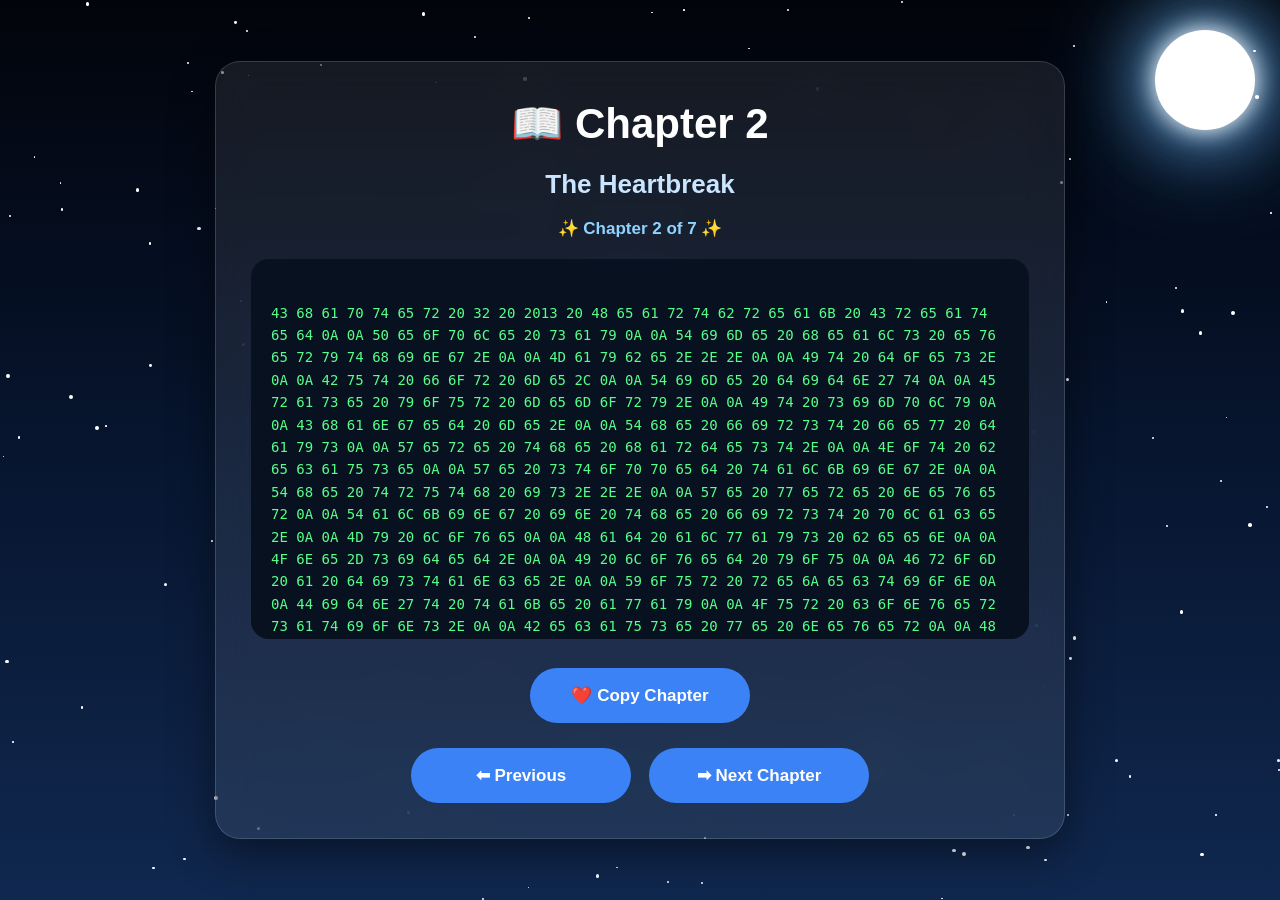
==== chapter2.html @ d82ca3dc "Add files via upload" ====
<!DOCTYPE html>
<html lang="en">

<head>

<meta charset="UTF-8">
<meta name="viewport" content="width=device-width, initial-scale=1.0">

<meta name="theme-color" content="#060b16">
<meta name="apple-mobile-web-app-capable" content="yes">
<meta name="apple-mobile-web-app-status-bar-style" content="black-translucent">

<title>Chapter 2 | I Left, But Never Walked Away</title>

<link rel="stylesheet" href="style.css">

</head>

<body>

<div class="moon"></div>

<div class="container">

<h1>📖 Chapter 2</h1>

<h2>The Heartbreak</h2>

<div class="progress">

✨ Chapter 2 of 7 ✨

</div>

<textarea id="hexCode" readonly>

43 68 61 70 74 65 72 20 32 20 2013 20 48 65 61 72 74 62 72 65 61 6B 20 43 72 65 61 74 65 64 0A 0A 50 65 6F 70 6C 65 20 73 61 79 0A 0A 54 69 6D 65 20 68 65 61 6C 73 20 65 76 65 72 79 74 68 69 6E 67 2E 0A 0A 4D 61 79 62 65 2E 2E 2E 0A 0A 49 74 20 64 6F 65 73 2E 0A 0A 42 75 74 20 66 6F 72 20 6D 65 2C 0A 0A 54 69 6D 65 20 64 69 64 6E 27 74 0A 0A 45 72 61 73 65 20 79 6F 75 72 20 6D 65 6D 6F 72 79 2E 0A 0A 49 74 20 73 69 6D 70 6C 79 0A 0A 43 68 61 6E 67 65 64 20 6D 65 2E 0A 0A 54 68 65 20 66 69 72 73 74 20 66 65 77 20 64 61 79 73 0A 0A 57 65 72 65 20 74 68 65 20 68 61 72 64 65 73 74 2E 0A 0A 4E 6F 74 20 62 65 63 61 75 73 65 0A 0A 57 65 20 73 74 6F 70 70 65 64 20 74 61 6C 6B 69 6E 67 2E 0A 0A 54 68 65 20 74 72 75 74 68 20 69 73 2E 2E 2E 0A 0A 57 65 20 77 65 72 65 20 6E 65 76 65 72 0A 0A 54 61 6C 6B 69 6E 67 20 69 6E 20 74 68 65 20 66 69 72 73 74 20 70 6C 61 63 65 2E 0A 0A 4D 79 20 6C 6F 76 65 0A 0A 48 61 64 20 61 6C 77 61 79 73 20 62 65 65 6E 0A 0A 4F 6E 65 2D 73 69 64 65 64 2E 0A 0A 49 20 6C 6F 76 65 64 20 79 6F 75 0A 0A 46 72 6F 6D 20 61 20 64 69 73 74 61 6E 63 65 2E 0A 0A 59 6F 75 72 20 72 65 6A 65 63 74 69 6F 6E 0A 0A 44 69 64 6E 27 74 20 74 61 6B 65 20 61 77 61 79 0A 0A 4F 75 72 20 63 6F 6E 76 65 72 73 61 74 69 6F 6E 73 2E 0A 0A 42 65 63 61 75 73 65 20 77 65 20 6E 65 76 65 72 0A 0A 48 61 64 20 61 6E 79 2E 0A 0A 49 74 20 74 6F 6F 6B 20 61 77 61 79 0A 0A 54 68 65 20 6C 69 74 74 6C 65 20 66 75 74 75 72 65 0A 0A 49 20 68 61 64 20 71 75 69 65 74 6C 79 0A 0A 44 72 65 61 6D 65 64 20 61 62 6F 75 74 2E 0A 0A 4D 61 6E 79 20 6E 69 67 68 74 73 2C 0A 0A 49 20 6C 61 79 20 61 77 61 6B 65 2C 0A 0A 54 68 69 6E 6B 69 6E 67 2E 2E 2E 0A 0A 22 57 68 61 74 20 69 66 0A 0A 49 20 68 61 64 20 6E 65 76 65 72 0A 0A 53 65 6E 74 20 74 68 61 74 20 6D 65 73 73 61 67 65 3F 22 0A 0A 22 57 68 61 74 20 69 66 0A 0A 4B 65 65 70 69 6E 67 20 6D 79 20 66 65 65 6C 69 6E 67 73 0A 0A 54 6F 20 6D 79 73 65 6C 66 0A 0A 57 6F 75 6C 64 20 68 61 76 65 20 68 75 72 74 20 6C 65 73 73 3F 22 0A 0A 51 75 65 73 74 69 6F 6E 73 0A 0A 46 69 6C 6C 65 64 20 6D 79 20 6D 69 6E 64 2E 0A 0A 41 6E 73 77 65 72 73 0A 0A 4E 65 76 65 72 20 63 61 6D 65 2E 0A 0A 53 6C 6F 77 6C 79 2E 2E 2E 0A 0A 49 20 73 74 6F 70 70 65 64 0A 0A 4C 6F 6F 6B 69 6E 67 20 66 6F 72 20 61 6E 73 77 65 72 73 2E 0A 0A 41 6E 64 20 73 74 61 72 74 65 64 0A 0A 4C 6F 6F 6B 69 6E 67 20 61 74 20 6D 79 73 65 6C 66 2E 0A 0A 54 68 6F 73 65 20 74 77 6F 20 79 65 61 72 73 0A 0A 43 68 61 6E 67 65 64 20 6D 65 0A 0A 49 6E 20 77 61 79 73 0A 0A 49 20 6E 65 76 65 72 20 65 78 70 65 63 74 65 64 2E 0A 0A 4C 69 66 65 0A 0A 4D 61 64 65 20 6D 65 20 75 6E 64 65 72 73 74 61 6E 64 0A 0A 54 68 61 74 20 65 6D 6F 74 69 6F 6E 73 0A 0A 41 72 65 20 69 6D 70 6F 72 74 61 6E 74 2E 0A 0A 42 75 74 20 73 6F 20 61 72 65 0A 0A 44 65 63 69 73 69 6F 6E 73 2E 0A 0A 49 20 62 65 63 61 6D 65 0A 0A 4D 6F 72 65 20 70 61 74 69 65 6E 74 2E 0A 0A 4D 6F 72 65 20 6C 6F 67 69 63 61 6C 2E 0A 0A 4D 6F 72 65 20 63 61 72 65 66 75 6C 0A 0A 42 65 66 6F 72 65 20 6D 61 6B 69 6E 67 0A 0A 41 6E 79 20 63 68 6F 69 63 65 2E 0A 0A 4E 6F 74 20 62 65 63 61 75 73 65 0A 0A 49 20 77 61 6E 74 65 64 0A 0A 54 6F 20 62 65 63 6F 6D 65 0A 0A 53 6F 6D 65 6F 6E 65 20 65 6C 73 65 2E 0A 0A 4C 69 66 65 20 73 69 6D 70 6C 79 0A 0A 54 61 75 67 68 74 20 6D 65 0A 0A 4C 65 73 73 6F 6E 73 0A 0A 49 20 63 6F 75 6C 64 6E 27 74 20 69 67 6E 6F 72 65 2E 0A 0A 4E 6F 20 6F 6E 65 0A 0A 41 72 6F 75 6E 64 20 6D 65 0A 0A 4B 6E 65 77 0A 0A 57 68 61 74 20 49 20 77 61 73 20 63 61 72 72 79 69 6E 67 0A 0A 49 6E 73 69 64 65 20 6D 79 20 68 65 61 72 74 2E 0A 0A 49 20 6E 65 76 65 72 0A 0A 54 6F 6C 64 20 61 6E 79 6F 6E 65 2E 0A 0A 4F 6E 6C 79 20 6F 6E 65 20 66 72 69 65 6E 64 0A 0A 4B 6E 65 77 0A 0A 54 68 65 20 73 74 6F 72 79 0A 0A 49 20 68 61 64 20 68 69 64 64 65 6E 0A 0A 46 72 6F 6D 20 65 76 65 72 79 6F 6E 65 20 65 6C 73 65 2E 0A 0A 54 69 6D 65 20 6B 65 70 74 20 6D 6F 76 69 6E 67 2E 0A 0A 53 63 68 6F 6F 6C 20 65 6E 64 65 64 2E 0A 0A 43 6F 6C 6C 65 67 65 20 62 65 67 61 6E 2E 0A 0A 4E 65 77 20 70 65 6F 70 6C 65 0A 0A 45 6E 74 65 72 65 64 20 6D 79 20 6C 69 66 65 2E 0A 0A 4E 65 77 20 6D 65 6D 6F 72 69 65 73 0A 0A 57 65 72 65 20 6D 61 64 65 2E 0A 0A 41 6E 64 20 73 6C 6F 77 6C 79 2E 2E 2E 0A 0A 49 20 62 65 63 61 6D 65 0A 0A 41 20 64 69 66 66 65 72 65 6E 74 20 70 65 72 73 6F 6E 2E 0A 0A 42 75 74 20 73 6F 6D 65 74 69 6D 65 73 2C 0A 0A 57 69 74 68 6F 75 74 20 61 6E 79 20 72 65 61 73 6F 6E 2C 0A 0A 59 6F 75 20 77 6F 75 6C 64 0A 0A 43 72 6F 73 73 20 6D 79 20 6D 69 6E 64 2E 0A 0A 4E 6F 74 20 62 65 63 61 75 73 65 0A 0A 49 20 77 61 73 20 77 61 69 74 69 6E 67 0A 0A 46 6F 72 20 79 6F 75 2E 0A 0A 4E 6F 74 20 62 65 63 61 75 73 65 0A 0A 49 20 63 6F 75 6C 64 6E 27 74 0A 0A 4D 6F 76 65 20 6F 6E 2E 0A 0A 42 75 74 20 62 65 63 61 75 73 65 0A 0A 53 6F 6D 65 20 70 65 6F 70 6C 65 0A 0A 4C 65 61 76 65 20 6D 65 6D 6F 72 69 65 73 0A 0A 54 68 61 74 20 6E 65 76 65 72 20 72 65 61 6C 6C 79 20 66 61 64 65 2E 0A 0A 57 68 65 6E 65 76 65 72 0A 0A 49 20 74 68 6F 75 67 68 74 20 61 62 6F 75 74 20 79 6F 75 2C 0A 0A 49 20 6E 65 76 65 72 0A 0A 52 65 6D 65 6D 62 65 72 65 64 0A 0A 54 68 65 20 72 65 6A 65 63 74 69 6F 6E 20 66 69 72 73 74 2E 0A 0A 49 20 72 65 6D 65 6D 62 65 72 65 64 0A 0A 54 68 65 20 67 69 72 6C 0A 0A 57 68 6F 20 6D 61 64 65 20 6D 65 20 73 6D 69 6C 65 0A 0A 57 69 74 68 6F 75 74 20 65 76 65 6E 0A 0A 4B 6E 6F 77 69 6E 67 20 69 74 2E 0A 0A 59 6F 75 72 20 69 6E 6E 6F 63 65 6E 63 65 2E 0A 0A 59 6F 75 72 20 63 68 69 6C 64 69 73 68 20 62 65 68 61 76 69 6F 75 72 2E 0A 0A 54 68 65 20 77 61 79 0A 0A 59 6F 75 20 6C 61 75 67 68 65 64 0A 0A 57 69 74 68 6F 75 74 20 77 6F 72 72 79 69 6E 67 0A 0A 41 62 6F 75 74 20 61 6E 79 74 68 69 6E 67 2E 0A 0A 54 68 65 20 68 61 70 70 69 6E 65 73 73 0A 0A 59 6F 75 20 63 61 72 72 69 65 64 0A 0A 53 6F 20 6E 61 74 75 72 61 6C 6C 79 2E 0A 0A 54 68 6F 73 65 20 77 65 72 65 0A 0A 54 68 65 20 6D 65 6D 6F 72 69 65 73 0A 0A 54 68 61 74 20 73 74 61 79 65 64 20 77 69 74 68 20 6D 65 2E 0A 0A 54 68 65 6E 2E 2E 2E 0A 0A 41 74 20 74 68 65 20 65 6E 64 0A 0A 4F 66 20 6D 79 20 66 69 72 73 74 20 79 65 61 72 0A 0A 49 6E 20 63 6F 6C 6C 65 67 65 2C 0A 0A 4C 69 66 65 20 73 75 72 70 72 69 73 65 64 20 6D 65 2E 0A 0A 4F 6E 65 20 6F 72 64 69 6E 61 72 79 20 64 61 79 2C 0A 0A 4D 79 20 70 68 6F 6E 65 0A 0A 4C 69 74 20 75 70 2E 0A 0A 41 6E 20 49 6E 73 74 61 67 72 61 6D 20 72 65 71 75 65 73 74 2E 0A 0A 49 74 20 77 61 73 2E 2E 2E 0A 0A 59 6F 75 2E 0A 0A 46 6F 72 20 61 20 66 65 77 20 73 65 63 6F 6E 64 73 2C 0A 0A 49 20 63 6F 75 6C 64 6E 27 74 20 62 65 6C 69 65 76 65 20 69 74 2E 0A 0A 4F 75 74 20 6F 66 20 65 76 65 72 79 6F 6E 65 2E 2E 2E 0A 0A 49 74 20 77 61 73 20 79 6F 75 2E 0A 0A 49 20 61 63 63 65 70 74 65 64 0A 0A 59 6F 75 72 20 72 65 71 75 65 73 74 2E 0A 0A 49 20 6C 6F 6F 6B 65 64 0A 0A 41 74 20 79 6F 75 72 20 70 72 6F 66 69 6C 65 0A 0A 46 6F 72 20 61 20 77 68 69 6C 65 2C 0A 0A 53 6D 69 6C 65 64 2C 0A 0A 41 6E 64 20 74 68 6F 75 67 68 74 2E 2E 2E 0A 0A 22 53 68 6F 75 6C 64 20 49 0A 0A 53 65 6E 64 20 61 20 6D 65 73 73 61 67 65 3F 22 0A 0A 54 68 69 73 20 74 69 6D 65 2C 0A 0A 49 20 64 69 64 6E 27 74 20 6C 65 74 0A 0A 46 65 61 72 20 64 65 63 69 64 65 2E 0A 0A 49 20 73 65 6E 74 0A 0A 54 68 65 20 66 69 72 73 74 20 74 65 78 74 2E 0A 0A 41 20 66 65 77 20 6D 6F 6D 65 6E 74 73 20 6C 61 74 65 72 2C 0A 0A 59 6F 75 20 72 65 70 6C 69 65 64 2E 0A 0A 57 65 20 73 74 61 72 74 65 64 20 74 61 6C 6B 69 6E 67 2E 0A 0A 41 74 20 66 69 72 73 74 2C 0A 0A 49 74 20 66 65 6C 74 0A 0A 41 20 6C 69 74 74 6C 65 20 64 69 66 66 65 72 65 6E 74 2E 0A 0A 4E 6F 74 20 75 6E 63 6F 6D 66 6F 72 74 61 62 6C 65 2E 0A 0A 4A 75 73 74 2E 2E 2E 0A 0A 55 6E 65 78 70 65 63 74 65 64 2E 0A 0A 54 68 65 6E 20 79 6F 75 20 73 61 69 64 2C 0A 0A 22 41 72 65 20 79 6F 75 20 72 65 61 6C 6C 79 20 41 76 69 6E 61 73 68 3F 22 0A 0A 49 20 73 6D 69 6C 65 64 2E 0A 0A 42 65 63 61 75 73 65 20 68 6F 6E 65 73 74 6C 79 2E 2E 2E 0A 0A 49 20 77 61 73 6E 27 74 0A 0A 54 68 65 20 73 61 6D 65 20 62 6F 79 0A 0A 57 68 6F 20 68 61 64 0A 0A 43 6F 6E 66 65 73 73 65 64 20 68 69 73 20 66 65 65 6C 69 6E 67 73 0A 0A 42 61 63 6B 20 69 6E 0A 0A 38 74 68 20 73 74 61 6E 64 61 72 64 2E 0A 0A 4C 69 66 65 20 68 61 64 20 63 68 61 6E 67 65 64 20 6D 65 2E 0A 0A 54 69 6D 65 20 68 61 64 20 63 68 61 6E 67 65 64 20 6D 65 2E 0A 0A 48 65 61 72 74 62 72 65 61 6B 20 68 61 64 20 63 68 61 6E 67 65 64 20 6D 65 2E 0A 0A 57 65 20 74 61 6C 6B 65 64 0A 0A 46 6F 72 20 68 6F 75 72 73 2E 0A 0A 41 62 6F 75 74 20 6C 69 66 65 2E 0A 0A 41 62 6F 75 74 20 63 6F 6C 6C 65 67 65 2E 0A 0A 41 62 6F 75 74 20 65 76 65 72 79 74 68 69 6E 67 0A 0A 57 65 20 68 61 64 20 6D 69 73 73 65 64 2E 0A 0A 41 6E 64 20 77 68 69 6C 65 0A 0A 52 65 61 64 69 6E 67 20 79 6F 75 72 20 6D 65 73 73 61 67 65 73 2C 0A 0A 49 20 66 6F 75 6E 64 20 6D 79 73 65 6C 66 0A 0A 4C 6F 6F 6B 69 6E 67 20 66 6F 72 0A 0A 54 68 65 20 67 69 72 6C 0A 0A 49 20 68 61 64 20 6F 6E 63 65 20 6C 6F 76 65 64 2E 0A 0A 53 6C 6F 77 6C 79 2E 2E 2E 0A 0A 49 20 66 6F 75 6E 64 20 68 65 72 20 61 67 61 69 6E 2E 0A 0A 54 68 65 20 73 61 6D 65 20 73 6D 69 6C 65 2E 0A 0A 54 68 65 20 73 61 6D 65 20 69 6E 6E 6F 63 65 6E 63 65 2E 0A 0A 54 68 65 20 73 61 6D 65 20 6B 69 6E 64 20 68 65 61 72 74 2E 0A 0A 54 68 65 20 73 61 6D 65 20 63 68 69 6C 64 69 73 68 20 67 69 72 6C 0A 0A 57 68 6F 20 63 6F 75 6C 64 20 6D 61 6B 65 0A 0A 41 6E 20 6F 72 64 69 6E 61 72 79 20 64 61 79 0A 0A 46 65 65 6C 20 73 70 65 63 69 61 6C 2E 0A 0A 41 74 20 74 68 61 74 20 6D 6F 6D 65 6E 74 2C 0A 0A 4D 79 20 68 65 61 72 74 0A 0A 44 69 64 6E 27 74 20 73 61 79 2C 0A 0A 22 49 20 6E 65 76 65 72 20 73 74 6F 70 70 65 64 20 6C 6F 76 69 6E 67 20 68 65 72 2E 22 0A 0A 49 74 20 73 69 6D 70 6C 79 20 77 68 69 73 70 65 72 65 64 2C 0A 0A 22 4D 61 79 62 65 2E 2E 2E 0A 0A 4C 69 66 65 20 69 73 20 67 69 76 69 6E 67 0A 0A 4F 75 72 20 73 74 6F 72 79 0A 0A 41 6E 6F 74 68 65 72 20 63 68 61 6E 63 65 2E 22

</textarea>

<div class="buttons">

<button onclick="copyHex()">

❤️ Copy Chapter

</button>

</div>

<div class="buttons">

<a href="chapter1.html">

⬅ Previous

</a>

<a href="chapter3.html">

➡ Next Chapter

</a>

</div>

</div>

<script src="script.js"></script>

</body>

</html>
---- style.css ----
/* ===========================
   LOVE STORY - PREMIUM THEME
   =========================== */

*{
    margin:0;
    padding:0;
    box-sizing:border-box;
}

html{
    scroll-behavior:smooth;
}

body{
    font-family:Arial, Helvetica, sans-serif;
    background:linear-gradient(to bottom,#02040b,#07152f,#10284f);
    color:white;
    min-height:100vh;
    display:flex;
    justify-content:center;
    align-items:center;
    overflow-x:hidden;
    position:relative;
    padding:25px 0;
}

/* Moon */

.moon{
    position:fixed;
    top:30px;
    right:25px;
    width:100px;
    height:100px;
    border-radius:50%;
    background:white;

    box-shadow:
        0 0 25px white,
        0 0 70px #7fc8ff,
        0 0 120px #4ea8ff;

    animation:moonGlow 4s infinite ease-in-out;

    z-index:0;
}

@keyframes moonGlow{

0%{
box-shadow:
0 0 25px white,
0 0 70px #7fc8ff;
}

50%{
box-shadow:
0 0 40px white,
0 0 100px #7fc8ff,
0 0 150px #4ea8ff;
}

100%{
box-shadow:
0 0 25px white,
0 0 70px #7fc8ff;
}

}

/* Stars */

.star{
    position:fixed;
    width:2px;
    height:2px;
    background:white;
    border-radius:50%;
    animation:twinkle 2s infinite alternate;
}

@keyframes twinkle{

from{
opacity:.3;
transform:scale(.6);
}

to{
opacity:1;
transform:scale(1.5);
}

}

/* Card */

.container{

width:92%;

max-width:850px;

padding:35px;

background:rgba(255,255,255,.08);

backdrop-filter:blur(20px);

border:1px solid rgba(255,255,255,.15);

border-radius:25px;

box-shadow:0 15px 45px rgba(0,0,0,.45);

position:relative;

z-index:5;

text-align:center;

animation:fadeIn .9s ease;

}

/* Fade */

@keyframes fadeIn{

from{

opacity:0;

transform:translateY(30px);

}

to{

opacity:1;

transform:translateY(0);

}

}

h1{

font-size:42px;

margin-bottom:18px;

line-height:1.3;

}

h2{

font-size:26px;

margin-bottom:18px;

color:#c9e5ff;

}

p{

font-size:18px;

line-height:32px;

margin-bottom:15px;

}

.progress{

margin-top:10px;

margin-bottom:20px;

font-weight:bold;

font-size:17px;

color:#8fd3ff;

}

/* Hex box */

textarea{

width:100%;

height:380px;

padding:20px;

background:#08111f;

color:#57ff8a;

border:none;

border-radius:18px;

font-family:Consolas, monospace;

font-size:14px;

line-height:1.6;

resize:none;

outline:none;

overflow:auto;

}

/* Buttons */

.buttons{

display:flex;

justify-content:center;

flex-wrap:wrap;

gap:18px;

margin-top:25px;

}

button,
a{

display:flex;

justify-content:center;

align-items:center;

width:220px;

height:55px;

background:#3b82f6;

color:white;

border:none;

border-radius:40px;

font-size:17px;

font-weight:600;

cursor:pointer;

text-decoration:none;

transition:.3s;

}

button:hover,
a:hover{

background:#2563eb;

transform:translateY(-3px);

box-shadow:0 0 18px #5ab8ff;

}

button:active,
a:active{

transform:scale(.97);

}

.copyMessage{

margin-top:18px;

font-size:16px;

color:#8cff8c;

display:none;

}

/* Scrollbar */

textarea::-webkit-scrollbar{

width:8px;

}

textarea::-webkit-scrollbar-thumb{

background:#4ea8ff;

border-radius:10px;

}

/* Mobile */

@media(max-width:768px){

body{

padding:18px 0;

}

.moon{

width:75px;

height:75px;

top:15px;

right:15px;

}

.container{

width:95%;

padding:22px;

margin-top:70px;

}

h1{

font-size:28px;

}

h2{

font-size:22px;

}

p{

font-size:16px;

line-height:28px;

}

.progress{

font-size:15px;

}

textarea{

height:350px;

font-size:13px;

}

.buttons{

flex-direction:column;

align-items:center;

}

button,
a{

width:100%;

max-width:320px;

height:52px;

font-size:16px;

}

}
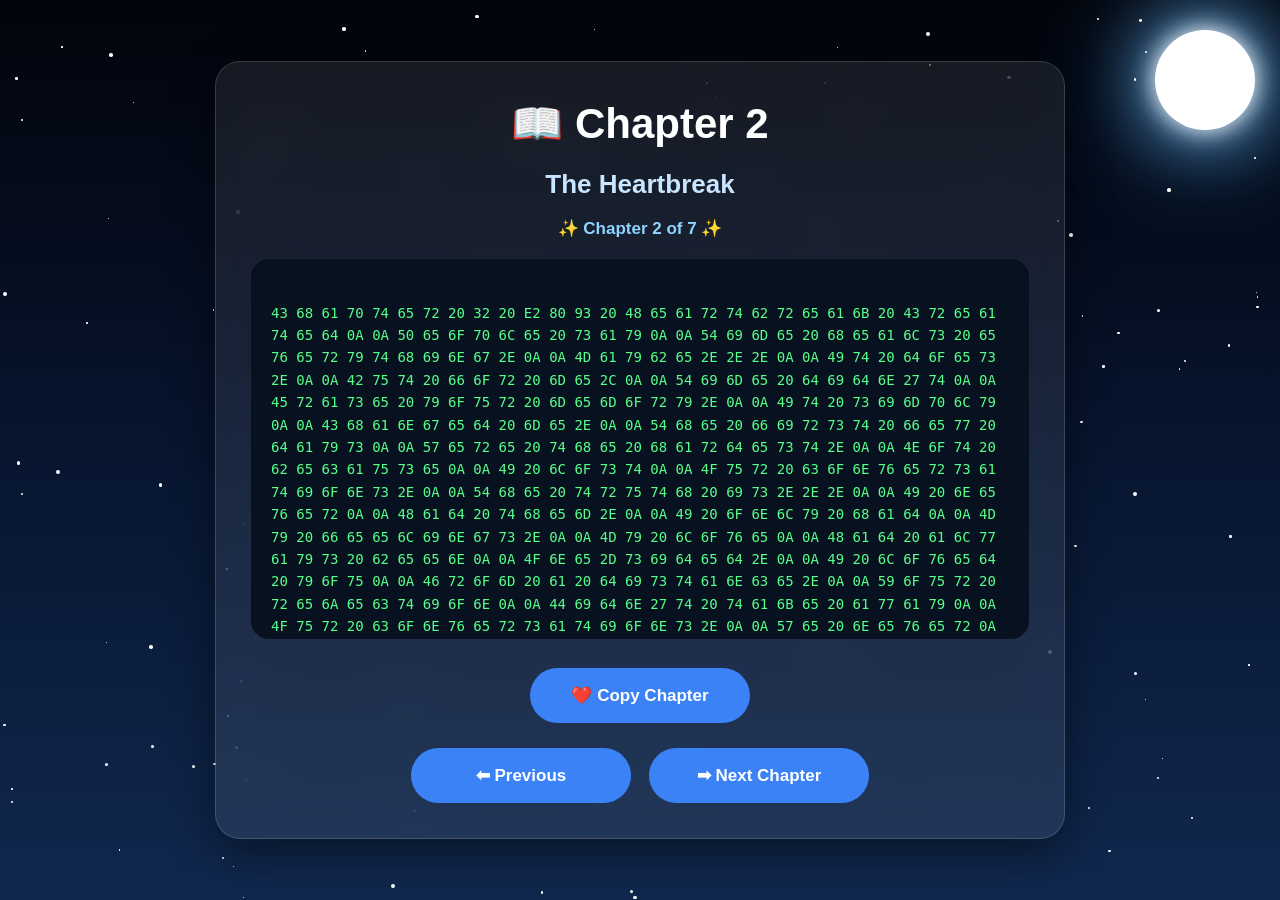
==== commit 337c36d2: "Update chapter2.html" ====
--- a/chapter2.html
+++ b/chapter2.html
@@ -34,8 +34,7 @@
 
 <textarea id="hexCode" readonly>
 
-43 68 61 70 74 65 72 20 32 20 2013 20 48 65 61 72 74 62 72 65 61 6B 20 43 72 65 61 74 65 64 0A 0A 50 65 6F 70 6C 65 20 73 61 79 0A 0A 54 69 6D 65 20 68 65 61 6C 73 20 65 76 65 72 79 74 68 69 6E 67 2E 0A 0A 4D 61 79 62 65 2E 2E 2E 0A 0A 49 74 20 64 6F 65 73 2E 0A 0A 42 75 74 20 66 6F 72 20 6D 65 2C 0A 0A 54 69 6D 65 20 64 69 64 6E 27 74 0A 0A 45 72 61 73 65 20 79 6F 75 72 20 6D 65 6D 6F 72 79 2E 0A 0A 49 74 20 73 69 6D 70 6C 79 0A 0A 43 68 61 6E 67 65 64 20 6D 65 2E 0A 0A 54 68 65 20 66 69 72 73 74 20 66 65 77 20 64 61 79 73 0A 0A 57 65 72 65 20 74 68 65 20 68 61 72 64 65 73 74 2E 0A 0A 4E 6F 74 20 62 65 63 61 75 73 65 0A 0A 57 65 20 73 74 6F 70 70 65 64 20 74 61 6C 6B 69 6E 67 2E 0A 0A 54 68 65 20 74 72 75 74 68 20 69 73 2E 2E 2E 0A 0A 57 65 20 77 65 72 65 20 6E 65 76 65 72 0A 0A 54 61 6C 6B 69 6E 67 20 69 6E 20 74 68 65 20 66 69 72 73 74 20 70 6C 61 63 65 2E 0A 0A 4D 79 20 6C 6F 76 65 0A 0A 48 61 64 20 61 6C 77 61 79 73 20 62 65 65 6E 0A 0A 4F 6E 65 2D 73 69 64 65 64 2E 0A 0A 49 20 6C 6F 76 65 64 20 79 6F 75 0A 0A 46 72 6F 6D 20 61 20 64 69 73 74 61 6E 63 65 2E 0A 0A 59 6F 75 72 20 72 65 6A 65 63 74 69 6F 6E 0A 0A 44 69 64 6E 27 74 20 74 61 6B 65 20 61 77 61 79 0A 0A 4F 75 72 20 63 6F 6E 76 65 72 73 61 74 69 6F 6E 73 2E 0A 0A 42 65 63 61 75 73 65 20 77 65 20 6E 65 76 65 72 0A 0A 48 61 64 20 61 6E 79 2E 0A 0A 49 74 20 74 6F 6F 6B 20 61 77 61 79 0A 0A 54 68 65 20 6C 69 74 74 6C 65 20 66 75 74 75 72 65 0A 0A 49 20 68 61 64 20 71 75 69 65 74 6C 79 0A 0A 44 72 65 61 6D 65 64 20 61 62 6F 75 74 2E 0A 0A 4D 61 6E 79 20 6E 69 67 68 74 73 2C 0A 0A 49 20 6C 61 79 20 61 77 61 6B 65 2C 0A 0A 54 68 69 6E 6B 69 6E 67 2E 2E 2E 0A 0A 22 57 68 61 74 20 69 66 0A 0A 49 20 68 61 64 20 6E 65 76 65 72 0A 0A 53 65 6E 74 20 74 68 61 74 20 6D 65 73 73 61 67 65 3F 22 0A 0A 22 57 68 61 74 20 69 66 0A 0A 4B 65 65 70 69 6E 67 20 6D 79 20 66 65 65 6C 69 6E 67 73 0A 0A 54 6F 20 6D 79 73 65 6C 66 0A 0A 57 6F 75 6C 64 20 68 61 76 65 20 68 75 72 74 20 6C 65 73 73 3F 22 0A 0A 51 75 65 73 74 69 6F 6E 73 0A 0A 46 69 6C 6C 65 64 20 6D 79 20 6D 69 6E 64 2E 0A 0A 41 6E 73 77 65 72 73 0A 0A 4E 65 76 65 72 20 63 61 6D 65 2E 0A 0A 53 6C 6F 77 6C 79 2E 2E 2E 0A 0A 49 20 73 74 6F 70 70 65 64 0A 0A 4C 6F 6F 6B 69 6E 67 20 66 6F 72 20 61 6E 73 77 65 72 73 2E 0A 0A 41 6E 64 20 73 74 61 72 74 65 64 0A 0A 4C 6F 6F 6B 69 6E 67 20 61 74 20 6D 79 73 65 6C 66 2E 0A 0A 54 68 6F 73 65 20 74 77 6F 20 79 65 61 72 73 0A 0A 43 68 61 6E 67 65 64 20 6D 65 0A 0A 49 6E 20 77 61 79 73 0A 0A 49 20 6E 65 76 65 72 20 65 78 70 65 63 74 65 64 2E 0A 0A 4C 69 66 65 0A 0A 4D 61 64 65 20 6D 65 20 75 6E 64 65 72 73 74 61 6E 64 0A 0A 54 68 61 74 20 65 6D 6F 74 69 6F 6E 73 0A 0A 41 72 65 20 69 6D 70 6F 72 74 61 6E 74 2E 0A 0A 42 75 74 20 73 6F 20 61 72 65 0A 0A 44 65 63 69 73 69 6F 6E 73 2E 0A 0A 49 20 62 65 63 61 6D 65 0A 0A 4D 6F 72 65 20 70 61 74 69 65 6E 74 2E 0A 0A 4D 6F 72 65 20 6C 6F 67 69 63 61 6C 2E 0A 0A 4D 6F 72 65 20 63 61 72 65 66 75 6C 0A 0A 42 65 66 6F 72 65 20 6D 61 6B 69 6E 67 0A 0A 41 6E 79 20 63 68 6F 69 63 65 2E 0A 0A 4E 6F 74 20 62 65 63 61 75 73 65 0A 0A 49 20 77 61 6E 74 65 64 0A 0A 54 6F 20 62 65 63 6F 6D 65 0A 0A 53 6F 6D 65 6F 6E 65 20 65 6C 73 65 2E 0A 0A 4C 69 66 65 20 73 69 6D 70 6C 79 0A 0A 54 61 75 67 68 74 20 6D 65 0A 0A 4C 65 73 73 6F 6E 73 0A 0A 49 20 63 6F 75 6C 64 6E 27 74 20 69 67 6E 6F 72 65 2E 0A 0A 4E 6F 20 6F 6E 65 0A 0A 41 72 6F 75 6E 64 20 6D 65 0A 0A 4B 6E 65 77 0A 0A 57 68 61 74 20 49 20 77 61 73 20 63 61 72 72 79 69 6E 67 0A 0A 49 6E 73 69 64 65 20 6D 79 20 68 65 61 72 74 2E 0A 0A 49 20 6E 65 76 65 72 0A 0A 54 6F 6C 64 20 61 6E 79 6F 6E 65 2E 0A 0A 4F 6E 6C 79 20 6F 6E 65 20 66 72 69 65 6E 64 0A 0A 4B 6E 65 77 0A 0A 54 68 65 20 73 74 6F 72 79 0A 0A 49 20 68 61 64 20 68 69 64 64 65 6E 0A 0A 46 72 6F 6D 20 65 76 65 72 79 6F 6E 65 20 65 6C 73 65 2E 0A 0A 54 69 6D 65 20 6B 65 70 74 20 6D 6F 76 69 6E 67 2E 0A 0A 53 63 68 6F 6F 6C 20 65 6E 64 65 64 2E 0A 0A 43 6F 6C 6C 65 67 65 20 62 65 67 61 6E 2E 0A 0A 4E 65 77 20 70 65 6F 70 6C 65 0A 0A 45 6E 74 65 72 65 64 20 6D 79 20 6C 69 66 65 2E 0A 0A 4E 65 77 20 6D 65 6D 6F 72 69 65 73 0A 0A 57 65 72 65 20 6D 61 64 65 2E 0A 0A 41 6E 64 20 73 6C 6F 77 6C 79 2E 2E 2E 0A 0A 49 20 62 65 63 61 6D 65 0A 0A 41 20 64 69 66 66 65 72 65 6E 74 20 70 65 72 73 6F 6E 2E 0A 0A 42 75 74 20 73 6F 6D 65 74 69 6D 65 73 2C 0A 0A 57 69 74 68 6F 75 74 20 61 6E 79 20 72 65 61 73 6F 6E 2C 0A 0A 59 6F 75 20 77 6F 75 6C 64 0A 0A 43 72 6F 73 73 20 6D 79 20 6D 69 6E 64 2E 0A 0A 4E 6F 74 20 62 65 63 61 75 73 65 0A 0A 49 20 77 61 73 20 77 61 69 74 69 6E 67 0A 0A 46 6F 72 20 79 6F 75 2E 0A 0A 4E 6F 74 20 62 65 63 61 75 73 65 0A 0A 49 20 63 6F 75 6C 64 6E 27 74 0A 0A 4D 6F 76 65 20 6F 6E 2E 0A 0A 42 75 74 20 62 65 63 61 75 73 65 0A 0A 53 6F 6D 65 20 70 65 6F 70 6C 65 0A 0A 4C 65 61 76 65 20 6D 65 6D 6F 72 69 65 73 0A 0A 54 68 61 74 20 6E 65 76 65 72 20 72 65 61 6C 6C 79 20 66 61 64 65 2E 0A 0A 57 68 65 6E 65 76 65 72 0A 0A 49 20 74 68 6F 75 67 68 74 20 61 62 6F 75 74 20 79 6F 75 2C 0A 0A 49 20 6E 65 76 65 72 0A 0A 52 65 6D 65 6D 62 65 72 65 64 0A 0A 54 68 65 20 72 65 6A 65 63 74 69 6F 6E 20 66 69 72 73 74 2E 0A 0A 49 20 72 65 6D 65 6D 62 65 72 65 64 0A 0A 54 68 65 20 67 69 72 6C 0A 0A 57 68 6F 20 6D 61 64 65 20 6D 65 20 73 6D 69 6C 65 0A 0A 57 69 74 68 6F 75 74 20 65 76 65 6E 0A 0A 4B 6E 6F 77 69 6E 67 20 69 74 2E 0A 0A 59 6F 75 72 20 69 6E 6E 6F 63 65 6E 63 65 2E 0A 0A 59 6F 75 72 20 63 68 69 6C 64 69 73 68 20 62 65 68 61 76 69 6F 75 72 2E 0A 0A 54 68 65 20 77 61 79 0A 0A 59 6F 75 20 6C 61 75 67 68 65 64 0A 0A 57 69 74 68 6F 75 74 20 77 6F 72 72 79 69 6E 67 0A 0A 41 62 6F 75 74 20 61 6E 79 74 68 69 6E 67 2E 0A 0A 54 68 65 20 68 61 70 70 69 6E 65 73 73 0A 0A 59 6F 75 20 63 61 72 72 69 65 64 0A 0A 53 6F 20 6E 61 74 75 72 61 6C 6C 79 2E 0A 0A 54 68 6F 73 65 20 77 65 72 65 0A 0A 54 68 65 20 6D 65 6D 6F 72 69 65 73 0A 0A 54 68 61 74 20 73 74 61 79 65 64 20 77 69 74 68 20 6D 65 2E 0A 0A 54 68 65 6E 2E 2E 2E 0A 0A 41 74 20 74 68 65 20 65 6E 64 0A 0A 4F 66 20 6D 79 20 66 69 72 73 74 20 79 65 61 72 0A 0A 49 6E 20 63 6F 6C 6C 65 67 65 2C 0A 0A 4C 69 66 65 20 73 75 72 70 72 69 73 65 64 20 6D 65 2E 0A 0A 4F 6E 65 20 6F 72 64 69 6E 61 72 79 20 64 61 79 2C 0A 0A 4D 79 20 70 68 6F 6E 65 0A 0A 4C 69 74 20 75 70 2E 0A 0A 41 6E 20 49 6E 73 74 61 67 72 61 6D 20 72 65 71 75 65 73 74 2E 0A 0A 49 74 20 77 61 73 2E 2E 2E 0A 0A 59 6F 75 2E 0A 0A 46 6F 72 20 61 20 66 65 77 20 73 65 63 6F 6E 64 73 2C 0A 0A 49 20 63 6F 75 6C 64 6E 27 74 20 62 65 6C 69 65 76 65 20 69 74 2E 0A 0A 4F 75 74 20 6F 66 20 65 76 65 72 79 6F 6E 65 2E 2E 2E 0A 0A 49 74 20 77 61 73 20 79 6F 75 2E 0A 0A 49 20 61 63 63 65 70 74 65 64 0A 0A 59 6F 75 72 20 72 65 71 75 65 73 74 2E 0A 0A 49 20 6C 6F 6F 6B 65 64 0A 0A 41 74 20 79 6F 75 72 20 70 72 6F 66 69 6C 65 0A 0A 46 6F 72 20 61 20 77 68 69 6C 65 2C 0A 0A 53 6D 69 6C 65 64 2C 0A 0A 41 6E 64 20 74 68 6F 75 67 68 74 2E 2E 2E 0A 0A 22 53 68 6F 75 6C 64 20 49 0A 0A 53 65 6E 64 20 61 20 6D 65 73 73 61 67 65 3F 22 0A 0A 54 68 69 73 20 74 69 6D 65 2C 0A 0A 49 20 64 69 64 6E 27 74 20 6C 65 74 0A 0A 46 65 61 72 20 64 65 63 69 64 65 2E 0A 0A 49 20 73 65 6E 74 0A 0A 54 68 65 20 66 69 72 73 74 20 74 65 78 74 2E 0A 0A 41 20 66 65 77 20 6D 6F 6D 65 6E 74 73 20 6C 61 74 65 72 2C 0A 0A 59 6F 75 20 72 65 70 6C 69 65 64 2E 0A 0A 57 65 20 73 74 61 72 74 65 64 20 74 61 6C 6B 69 6E 67 2E 0A 0A 41 74 20 66 69 72 73 74 2C 0A 0A 49 74 20 66 65 6C 74 0A 0A 41 20 6C 69 74 74 6C 65 20 64 69 66 66 65 72 65 6E 74 2E 0A 0A 4E 6F 74 20 75 6E 63 6F 6D 66 6F 72 74 61 62 6C 65 2E 0A 0A 4A 75 73 74 2E 2E 2E 0A 0A 55 6E 65 78 70 65 63 74 65 64 2E 0A 0A 54 68 65 6E 20 79 6F 75 20 73 61 69 64 2C 0A 0A 22 41 72 65 20 79 6F 75 20 72 65 61 6C 6C 79 20 41 76 69 6E 61 73 68 3F 22 0A 0A 49 20 73 6D 69 6C 65 64 2E 0A 0A 42 65 63 61 75 73 65 20 68 6F 6E 65 73 74 6C 79 2E 2E 2E 0A 0A 49 20 77 61 73 6E 27 74 0A 0A 54 68 65 20 73 61 6D 65 20 62 6F 79 0A 0A 57 68 6F 20 68 61 64 0A 0A 43 6F 6E 66 65 73 73 65 64 20 68 69 73 20 66 65 65 6C 69 6E 67 73 0A 0A 42 61 63 6B 20 69 6E 0A 0A 38 74 68 20 73 74 61 6E 64 61 72 64 2E 0A 0A 4C 69 66 65 20 68 61 64 20 63 68 61 6E 67 65 64 20 6D 65 2E 0A 0A 54 69 6D 65 20 68 61 64 20 63 68 61 6E 67 65 64 20 6D 65 2E 0A 0A 48 65 61 72 74 62 72 65 61 6B 20 68 61 64 20 63 68 61 6E 67 65 64 20 6D 65 2E 0A 0A 57 65 20 74 61 6C 6B 65 64 0A 0A 46 6F 72 20 68 6F 75 72 73 2E 0A 0A 41 62 6F 75 74 20 6C 69 66 65 2E 0A 0A 41 62 6F 75 74 20 63 6F 6C 6C 65 67 65 2E 0A 0A 41 62 6F 75 74 20 65 76 65 72 79 74 68 69 6E 67 0A 0A 57 65 20 68 61 64 20 6D 69 73 73 65 64 2E 0A 0A 41 6E 64 20 77 68 69 6C 65 0A 0A 52 65 61 64 69 6E 67 20 79 6F 75 72 20 6D 65 73 73 61 67 65 73 2C 0A 0A 49 20 66 6F 75 6E 64 20 6D 79 73 65 6C 66 0A 0A 4C 6F 6F 6B 69 6E 67 20 66 6F 72 0A 0A 54 68 65 20 67 69 72 6C 0A 0A 49 20 68 61 64 20 6F 6E 63 65 20 6C 6F 76 65 64 2E 0A 0A 53 6C 6F 77 6C 79 2E 2E 2E 0A 0A 49 20 66 6F 75 6E 64 20 68 65 72 20 61 67 61 69 6E 2E 0A 0A 54 68 65 20 73 61 6D 65 20 73 6D 69 6C 65 2E 0A 0A 54 68 65 20 73 61 6D 65 20 69 6E 6E 6F 63 65 6E 63 65 2E 0A 0A 54 68 65 20 73 61 6D 65 20 6B 69 6E 64 20 68 65 61 72 74 2E 0A 0A 54 68 65 20 73 61 6D 65 20 63 68 69 6C 64 69 73 68 20 67 69 72 6C 0A 0A 57 68 6F 20 63 6F 75 6C 64 20 6D 61 6B 65 0A 0A 41 6E 20 6F 72 64 69 6E 61 72 79 20 64 61 79 0A 0A 46 65 65 6C 20 73 70 65 63 69 61 6C 2E 0A 0A 41 74 20 74 68 61 74 20 6D 6F 6D 65 6E 74 2C 0A 0A 4D 79 20 68 65 61 72 74 0A 0A 44 69 64 6E 27 74 20 73 61 79 2C 0A 0A 22 49 20 6E 65 76 65 72 20 73 74 6F 70 70 65 64 20 6C 6F 76 69 6E 67 20 68 65 72 2E 22 0A 0A 49 74 20 73 69 6D 70 6C 79 20 77 68 69 73 70 65 72 65 64 2C 0A 0A 22 4D 61 79 62 65 2E 2E 2E 0A 0A 4C 69 66 65 20 69 73 20 67 69 76 69 6E 67 0A 0A 4F 75 72 20 73 74 6F 72 79 0A 0A 41 6E 6F 74 68 65 72 20 63 68 61 6E 63 65 2E 22
-
+43 68 61 70 74 65 72 20 32 20 E2 80 93 20 48 65 61 72 74 62 72 65 61 6B 20 43 72 65 61 74 65 64 0A 0A 50 65 6F 70 6C 65 20 73 61 79 0A 0A 54 69 6D 65 20 68 65 61 6C 73 20 65 76 65 72 79 74 68 69 6E 67 2E 0A 0A 4D 61 79 62 65 2E 2E 2E 0A 0A 49 74 20 64 6F 65 73 2E 0A 0A 42 75 74 20 66 6F 72 20 6D 65 2C 0A 0A 54 69 6D 65 20 64 69 64 6E 27 74 0A 0A 45 72 61 73 65 20 79 6F 75 72 20 6D 65 6D 6F 72 79 2E 0A 0A 49 74 20 73 69 6D 70 6C 79 0A 0A 43 68 61 6E 67 65 64 20 6D 65 2E 0A 0A 54 68 65 20 66 69 72 73 74 20 66 65 77 20 64 61 79 73 0A 0A 57 65 72 65 20 74 68 65 20 68 61 72 64 65 73 74 2E 0A 0A 4E 6F 74 20 62 65 63 61 75 73 65 0A 0A 49 20 6C 6F 73 74 0A 0A 4F 75 72 20 63 6F 6E 76 65 72 73 61 74 69 6F 6E 73 2E 0A 0A 54 68 65 20 74 72 75 74 68 20 69 73 2E 2E 2E 0A 0A 49 20 6E 65 76 65 72 0A 0A 48 61 64 20 74 68 65 6D 2E 0A 0A 49 20 6F 6E 6C 79 20 68 61 64 0A 0A 4D 79 20 66 65 65 6C 69 6E 67 73 2E 0A 0A 4D 79 20 6C 6F 76 65 0A 0A 48 61 64 20 61 6C 77 61 79 73 20 62 65 65 6E 0A 0A 4F 6E 65 2D 73 69 64 65 64 2E 0A 0A 49 20 6C 6F 76 65 64 20 79 6F 75 0A 0A 46 72 6F 6D 20 61 20 64 69 73 74 61 6E 63 65 2E 0A 0A 59 6F 75 72 20 72 65 6A 65 63 74 69 6F 6E 0A 0A 44 69 64 6E 27 74 20 74 61 6B 65 20 61 77 61 79 0A 0A 4F 75 72 20 63 6F 6E 76 65 72 73 61 74 69 6F 6E 73 2E 0A 0A 57 65 20 6E 65 76 65 72 0A 0A 48 61 64 20 61 6E 79 0A 0A 54 6F 20 6C 6F 73 65 2E 0A 0A 49 74 20 74 6F 6F 6B 20 61 77 61 79 0A 0A 54 68 65 20 6C 69 74 74 6C 65 20 66 75 74 75 72 65 0A 0A 49 20 68 61 64 20 71 75 69 65 74 6C 79 0A 0A 44 72 65 61 6D 65 64 20 61 62 6F 75 74 2E 0A 0A 4D 61 6E 79 20 6E 69 67 68 74 73 2C 0A 0A 49 20 6C 61 79 20 61 77 61 6B 65 2C 0A 0A 54 68 69 6E 6B 69 6E 67 2E 2E 2E 0A 0A 22 57 68 61 74 20 69 66 0A 0A 49 20 68 61 64 20 6E 65 76 65 72 0A 0A 53 65 6E 74 20 74 68 61 74 20 6D 65 73 73 61 67 65 3F 22 0A 0A 22 57 68 61 74 20 69 66 0A 0A 4B 65 65 70 69 6E 67 20 6D 79 20 66 65 65 6C 69 6E 67 73 0A 0A 54 6F 20 6D 79 73 65 6C 66 0A 0A 57 6F 75 6C 64 20 68 61 76 65 20 68 75 72 74 20 6C 65 73 73 3F 22 0A 0A 51 75 65 73 74 69 6F 6E 73 0A 0A 46 69 6C 6C 65 64 20 6D 79 20 6D 69 6E 64 2E 0A 0A 41 6E 73 77 65 72 73 0A 0A 4E 65 76 65 72 20 63 61 6D 65 2E 0A 0A 53 6C 6F 77 6C 79 2E 2E 2E 0A 0A 49 20 73 74 6F 70 70 65 64 0A 0A 4C 6F 6F 6B 69 6E 67 20 66 6F 72 20 61 6E 73 77 65 72 73 2E 0A 0A 41 6E 64 20 73 74 61 72 74 65 64 0A 0A 4C 6F 6F 6B 69 6E 67 20 61 74 20 6D 79 73 65 6C 66 2E 0A 0A 54 68 6F 73 65 20 74 77 6F 20 79 65 61 72 73 0A 0A 43 68 61 6E 67 65 64 20 6D 65 0A 0A 49 6E 20 77 61 79 73 0A 0A 49 20 6E 65 76 65 72 20 65 78 70 65 63 74 65 64 2E 0A 0A 4C 69 66 65 0A 0A 4D 61 64 65 20 6D 65 20 75 6E 64 65 72 73 74 61 6E 64 0A 0A 54 68 61 74 20 65 6D 6F 74 69 6F 6E 73 0A 0A 41 72 65 20 69 6D 70 6F 72 74 61 6E 74 2E 0A 0A 42 75 74 20 73 6F 20 61 72 65 0A 0A 44 65 63 69 73 69 6F 6E 73 2E 0A 0A 49 20 62 65 63 61 6D 65 0A 0A 4D 6F 72 65 20 70 61 74 69 65 6E 74 2E 0A 0A 4D 6F 72 65 20 6C 6F 67 69 63 61 6C 2E 0A 0A 4D 6F 72 65 20 63 61 72 65 66 75 6C 0A 0A 42 65 66 6F 72 65 20 6D 61 6B 69 6E 67 0A 0A 41 6E 79 20 63 68 6F 69 63 65 2E 0A 0A 4E 6F 74 20 62 65 63 61 75 73 65 0A 0A 49 20 77 61 6E 74 65 64 0A 0A 54 6F 20 62 65 63 6F 6D 65 0A 0A 53 6F 6D 65 6F 6E 65 20 65 6C 73 65 2E 0A 0A 4C 69 66 65 20 73 69 6D 70 6C 79 0A 0A 54 61 75 67 68 74 20 6D 65 0A 0A 4C 65 73 73 6F 6E 73 0A 0A 49 20 63 6F 75 6C 64 6E 27 74 20 69 67 6E 6F 72 65 2E 0A 0A 4E 6F 20 6F 6E 65 0A 0A 41 72 6F 75 6E 64 20 6D 65 0A 0A 4B 6E 65 77 0A 0A 57 68 61 74 20 49 20 77 61 73 20 63 61 72 72 79 69 6E 67 0A 0A 49 6E 73 69 64 65 20 6D 79 20 68 65 61 72 74 2E 0A 0A 49 20 6E 65 76 65 72 0A 0A 54 6F 6C 64 20 61 6E 79 6F 6E 65 2E 0A 0A 4F 6E 6C 79 20 6F 6E 65 20 66 72 69 65 6E 64 0A 0A 4B 6E 65 77 0A 0A 54 68 65 20 73 74 6F 72 79 0A 0A 49 20 68 61 64 20 68 69 64 64 65 6E 0A 0A 46 72 6F 6D 20 65 76 65 72 79 6F 6E 65 20 65 6C 73 65 2E 0A 0A 54 69 6D 65 20 6B 65 70 74 20 6D 6F 76 69 6E 67 2E 0A 0A 53 63 68 6F 6F 6C 20 65 6E 64 65 64 2E 0A 0A 43 6F 6C 6C 65 67 65 20 62 65 67 61 6E 2E 0A 0A 4E 65 77 20 70 65 6F 70 6C 65 0A 0A 45 6E 74 65 72 65 64 20 6D 79 20 6C 69 66 65 2E 0A 0A 4E 65 77 20 6D 65 6D 6F 72 69 65 73 0A 0A 57 65 72 65 20 6D 61 64 65 2E 0A 0A 41 6E 64 20 73 6C 6F 77 6C 79 2E 2E 2E 0A 0A 49 20 62 65 63 61 6D 65 0A 0A 41 20 64 69 66 66 65 72 65 6E 74 20 70 65 72 73 6F 6E 2E 0A 0A 42 75 74 20 73 6F 6D 65 74 69 6D 65 73 2C 0A 0A 57 69 74 68 6F 75 74 20 61 6E 79 20 72 65 61 73 6F 6E 2C 0A 0A 59 6F 75 20 77 6F 75 6C 64 0A 0A 43 72 6F 73 73 20 6D 79 20 6D 69 6E 64 2E 0A 0A 4E 6F 74 20 62 65 63 61 75 73 65 0A 0A 49 20 77 61 73 20 77 61 69 74 69 6E 67 0A 0A 46 6F 72 20 79 6F 75 2E 0A 0A 4E 6F 74 20 62 65 63 61 75 73 65 0A 0A 49 20 63 6F 75 6C 64 6E 27 74 0A 0A 4D 6F 76 65 20 6F 6E 2E 0A 0A 42 75 74 20 62 65 63 61 75 73 65 0A 0A 53 6F 6D 65 20 70 65 6F 70 6C 65 0A 0A 4C 65 61 76 65 20 6D 65 6D 6F 72 69 65 73 0A 0A 54 68 61 74 20 6E 65 76 65 72 20 72 65 61 6C 6C 79 20 66 61 64 65 2E 0A 0A 57 68 65 6E 65 76 65 72 0A 0A 49 20 74 68 6F 75 67 68 74 20 61 62 6F 75 74 20 79 6F 75 2C 0A 0A 49 20 6E 65 76 65 72 0A 0A 52 65 6D 65 6D 62 65 72 65 64 0A 0A 54 68 65 20 72 65 6A 65 63 74 69 6F 6E 20 66 69 72 73 74 2E 0A 0A 49 20 72 65 6D 65 6D 62 65 72 65 64 0A 0A 54 68 65 20 67 69 72 6C 0A 0A 57 68 6F 20 6D 61 64 65 20 6D 65 20 73 6D 69 6C 65 0A 0A 57 69 74 68 6F 75 74 20 65 76 65 6E 0A 0A 4B 6E 6F 77 69 6E 67 20 69 74 2E 0A 0A 59 6F 75 72 20 69 6E 6E 6F 63 65 6E 63 65 2E 0A 0A 59 6F 75 72 20 63 68 69 6C 64 69 73 68 20 62 65 68 61 76 69 6F 75 72 2E 0A 0A 54 68 65 20 77 61 79 0A 0A 59 6F 75 20 6C 61 75 67 68 65 64 0A 0A 57 69 74 68 6F 75 74 20 77 6F 72 72 79 69 6E 67 0A 0A 41 62 6F 75 74 20 61 6E 79 74 68 69 6E 67 2E 0A 0A 54 68 65 20 68 61 70 70 69 6E 65 73 73 0A 0A 59 6F 75 20 63 61 72 72 69 65 64 0A 0A 53 6F 20 6E 61 74 75 72 61 6C 6C 79 2E 0A 0A 54 68 6F 73 65 20 77 65 72 65 0A 0A 54 68 65 20 6D 65 6D 6F 72 69 65 73 0A 0A 54 68 61 74 20 73 74 61 79 65 64 20 77 69 74 68 20 6D 65 2E 0A 0A 54 68 65 6E 2E 2E 2E 0A 0A 41 74 20 74 68 65 20 65 6E 64 0A 0A 4F 66 20 6D 79 20 66 69 72 73 74 20 79 65 61 72 0A 0A 49 6E 20 63 6F 6C 6C 65 67 65 2C 0A 0A 4C 69 66 65 20 73 75 72 70 72 69 73 65 64 20 6D 65 2E 0A 0A 4F 6E 65 20 6F 72 64 69 6E 61 72 79 20 64 61 79 2C 0A 0A 4D 79 20 70 68 6F 6E 65 0A 0A 4C 69 74 20 75 70 2E 0A 0A 41 6E 20 49 6E 73 74 61 67 72 61 6D 20 72 65 71 75 65 73 74 2E 0A 0A 49 74 20 77 61 73 2E 2E 2E 0A 0A 59 6F 75 2E 0A 0A 46 6F 72 20 61 20 66 65 77 20 73 65 63 6F 6E 64 73 2C 0A 0A 49 20 63 6F 75 6C 64 6E 27 74 20 62 65 6C 69 65 76 65 20 69 74 2E 0A 0A 4F 75 74 20 6F 66 20 65 76 65 72 79 6F 6E 65 2E 2E 2E 0A 0A 49 74 20 77 61 73 20 79 6F 75 2E 0A 0A 49 20 61 63 63 65 70 74 65 64 0A 0A 59 6F 75 72 20 72 65 71 75 65 73 74 2E 0A 0A 49 20 6C 6F 6F 6B 65 64 0A 0A 41 74 20 79 6F 75 72 20 70 72 6F 66 69 6C 65 0A 0A 46 6F 72 20 61 20 77 68 69 6C 65 2C 0A 0A 53 6D 69 6C 65 64 2C 0A 0A 41 6E 64 20 74 68 6F 75 67 68 74 2E 2E 2E 0A 0A 22 53 68 6F 75 6C 64 20 49 0A 0A 53 65 6E 64 20 61 20 6D 65 73 73 61 67 65 3F 22 0A 0A 54 68 69 73 20 74 69 6D 65 2C 0A 0A 49 20 64 69 64 6E 27 74 20 6C 65 74 0A 0A 46 65 61 72 20 64 65 63 69 64 65 2E 0A 0A 49 20 73 65 6E 74 0A 0A 54 68 65 20 66 69 72 73 74 20 74 65 78 74 2E 0A 0A 41 20 66 65 77 20 6D 6F 6D 65 6E 74 73 20 6C 61 74 65 72 2C 0A 0A 59 6F 75 20 72 65 70 6C 69 65 64 2E 0A 0A 57 65 20 73 74 61 72 74 65 64 20 74 61 6C 6B 69 6E 67 2E 0A 0A 41 74 20 66 69 72 73 74 2C 0A 0A 49 74 20 66 65 6C 74 0A 0A 41 20 6C 69 74 74 6C 65 20 64 69 66 66 65 72 65 6E 74 2E 0A 0A 4E 6F 74 20 75 6E 63 6F 6D 66 6F 72 74 61 62 6C 65 2E 0A 0A 4A 75 73 74 2E 2E 2E 0A 0A 55 6E 65 78 70 65 63 74 65 64 2E 0A 0A 54 68 65 6E 20 79 6F 75 20 73 61 69 64 2C 0A 0A 22 41 72 65 20 79 6F 75 20 72 65 61 6C 6C 79 20 41 76 69 6E 61 73 68 3F 22 0A 0A 49 20 73 6D 69 6C 65 64 2E 0A 0A 42 65 63 61 75 73 65 20 68 6F 6E 65 73 74 6C 79 2E 2E 2E 0A 0A 49 20 77 61 73 6E 27 74 0A 0A 54 68 65 20 73 61 6D 65 20 62 6F 79 0A 0A 57 68 6F 20 68 61 64 0A 0A 43 6F 6E 66 65 73 73 65 64 20 68 69 73 20 66 65 65 6C 69 6E 67 73 0A 0A 42 61 63 6B 20 69 6E 0A 0A 38 74 68 20 73 74 61 6E 64 61 72 64 2E 0A 0A 4C 69 66 65 20 68 61 64 20 63 68 61 6E 67 65 64 20 6D 65 2E 0A 0A 54 69 6D 65 20 68 61 64 20 63 68 61 6E 67 65 64 20 6D 65 2E 0A 0A 48 65 61 72 74 62 72 65 61 6B 20 68 61 64 20 63 68 61 6E 67 65 64 20 6D 65 2E 0A 0A 57 65 20 74 61 6C 6B 65 64 0A 0A 46 6F 72 20 68 6F 75 72 73 2E 0A 0A 41 62 6F 75 74 20 6C 69 66 65 2E 0A 0A 41 62 6F 75 74 20 63 6F 6C 6C 65 67 65 2E 0A 0A 41 62 6F 75 74 20 65 76 65 72 79 74 68 69 6E 67 0A 0A 57 65 20 68 61 64 20 6D 69 73 73 65 64 2E 0A 0A 41 6E 64 20 77 68 69 6C 65 0A 0A 52 65 61 64 69 6E 67 20 79 6F 75 72 20 6D 65 73 73 61 67 65 73 2C 0A 0A 49 20 66 6F 75 6E 64 20 6D 79 73 65 6C 66 0A 0A 4C 6F 6F 6B 69 6E 67 20 66 6F 72 0A 0A 54 68 65 20 67 69 72 6C 0A 0A 49 20 68 61 64 20 6F 6E 63 65 20 6C 6F 76 65 64 2E 0A 0A 53 6C 6F 77 6C 79 2E 2E 2E 0A 0A 49 20 66 6F 75 6E 64 20 68 65 72 20 61 67 61 69 6E 2E 0A 0A 54 68 65 20 73 61 6D 65 20 73 6D 69 6C 65 2E 0A 0A 54 68 65 20 73 61 6D 65 20 69 6E 6E 6F 63 65 6E 63 65 2E 0A 0A 54 68 65 20 73 61 6D 65 20 6B 69 6E 64 20 68 65 61 72 74 2E 0A 0A 54 68 65 20 73 61 6D 65 20 63 68 69 6C 64 69 73 68 20 67 69 72 6C 0A 0A 57 68 6F 20 63 6F 75 6C 64 20 6D 61 6B 65 0A 0A 41 6E 20 6F 72 64 69 6E 61 72 79 20 64 61 79 0A 0A 46 65 65 6C 20 73 70 65 63 69 61 6C 2E 0A 0A 41 74 20 74 68 61 74 20 6D 6F 6D 65 6E 74 2C 0A 0A 4D 79 20 68 65 61 72 74 0A 0A 44 69 64 6E 27 74 20 73 61 79 2C 0A 0A 22 49 20 6E 65 76 65 72 20 73 74 6F 70 70 65 64 20 6C 6F 76 69 6E 67 20 68 65 72 2E 22 0A 0A 49 74 20 73 69 6D 70 6C 79 20 77 68 69 73 70 65 72 65 64 2C 0A 0A 22 4D 61 79 62 65 2E 2E 2E 0A 0A 4C 69 66 65 20 69 73 20 67 69 76 69 6E 67 0A 0A 4F 75 72 20 73 74 6F 72 79 0A 0A 41 6E 6F 74 68 65 72 20 63 68 61 6E 63 65 2E 22
 </textarea>
 
 <div class="buttons">
@@ -70,4 +69,4 @@
 
 </body>
 
-</html>+</html>
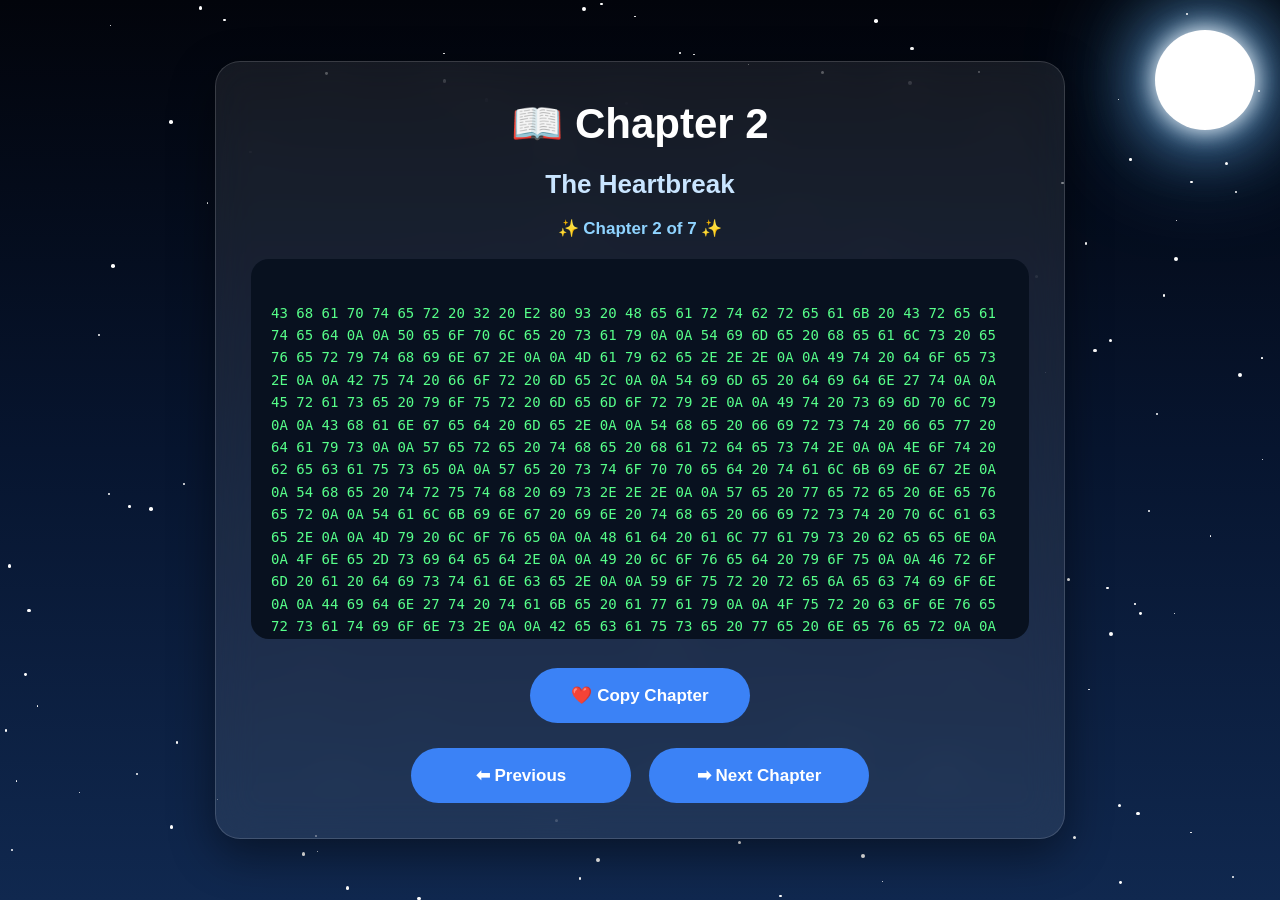
==== commit 1d7f6755: "Update chapter2.html" ====
--- a/chapter2.html
+++ b/chapter2.html
@@ -34,7 +34,7 @@
 
 <textarea id="hexCode" readonly>
 
-43 68 61 70 74 65 72 20 32 20 E2 80 93 20 48 65 61 72 74 62 72 65 61 6B 20 43 72 65 61 74 65 64 0A 0A 50 65 6F 70 6C 65 20 73 61 79 0A 0A 54 69 6D 65 20 68 65 61 6C 73 20 65 76 65 72 79 74 68 69 6E 67 2E 0A 0A 4D 61 79 62 65 2E 2E 2E 0A 0A 49 74 20 64 6F 65 73 2E 0A 0A 42 75 74 20 66 6F 72 20 6D 65 2C 0A 0A 54 69 6D 65 20 64 69 64 6E 27 74 0A 0A 45 72 61 73 65 20 79 6F 75 72 20 6D 65 6D 6F 72 79 2E 0A 0A 49 74 20 73 69 6D 70 6C 79 0A 0A 43 68 61 6E 67 65 64 20 6D 65 2E 0A 0A 54 68 65 20 66 69 72 73 74 20 66 65 77 20 64 61 79 73 0A 0A 57 65 72 65 20 74 68 65 20 68 61 72 64 65 73 74 2E 0A 0A 4E 6F 74 20 62 65 63 61 75 73 65 0A 0A 49 20 6C 6F 73 74 0A 0A 4F 75 72 20 63 6F 6E 76 65 72 73 61 74 69 6F 6E 73 2E 0A 0A 54 68 65 20 74 72 75 74 68 20 69 73 2E 2E 2E 0A 0A 49 20 6E 65 76 65 72 0A 0A 48 61 64 20 74 68 65 6D 2E 0A 0A 49 20 6F 6E 6C 79 20 68 61 64 0A 0A 4D 79 20 66 65 65 6C 69 6E 67 73 2E 0A 0A 4D 79 20 6C 6F 76 65 0A 0A 48 61 64 20 61 6C 77 61 79 73 20 62 65 65 6E 0A 0A 4F 6E 65 2D 73 69 64 65 64 2E 0A 0A 49 20 6C 6F 76 65 64 20 79 6F 75 0A 0A 46 72 6F 6D 20 61 20 64 69 73 74 61 6E 63 65 2E 0A 0A 59 6F 75 72 20 72 65 6A 65 63 74 69 6F 6E 0A 0A 44 69 64 6E 27 74 20 74 61 6B 65 20 61 77 61 79 0A 0A 4F 75 72 20 63 6F 6E 76 65 72 73 61 74 69 6F 6E 73 2E 0A 0A 57 65 20 6E 65 76 65 72 0A 0A 48 61 64 20 61 6E 79 0A 0A 54 6F 20 6C 6F 73 65 2E 0A 0A 49 74 20 74 6F 6F 6B 20 61 77 61 79 0A 0A 54 68 65 20 6C 69 74 74 6C 65 20 66 75 74 75 72 65 0A 0A 49 20 68 61 64 20 71 75 69 65 74 6C 79 0A 0A 44 72 65 61 6D 65 64 20 61 62 6F 75 74 2E 0A 0A 4D 61 6E 79 20 6E 69 67 68 74 73 2C 0A 0A 49 20 6C 61 79 20 61 77 61 6B 65 2C 0A 0A 54 68 69 6E 6B 69 6E 67 2E 2E 2E 0A 0A 22 57 68 61 74 20 69 66 0A 0A 49 20 68 61 64 20 6E 65 76 65 72 0A 0A 53 65 6E 74 20 74 68 61 74 20 6D 65 73 73 61 67 65 3F 22 0A 0A 22 57 68 61 74 20 69 66 0A 0A 4B 65 65 70 69 6E 67 20 6D 79 20 66 65 65 6C 69 6E 67 73 0A 0A 54 6F 20 6D 79 73 65 6C 66 0A 0A 57 6F 75 6C 64 20 68 61 76 65 20 68 75 72 74 20 6C 65 73 73 3F 22 0A 0A 51 75 65 73 74 69 6F 6E 73 0A 0A 46 69 6C 6C 65 64 20 6D 79 20 6D 69 6E 64 2E 0A 0A 41 6E 73 77 65 72 73 0A 0A 4E 65 76 65 72 20 63 61 6D 65 2E 0A 0A 53 6C 6F 77 6C 79 2E 2E 2E 0A 0A 49 20 73 74 6F 70 70 65 64 0A 0A 4C 6F 6F 6B 69 6E 67 20 66 6F 72 20 61 6E 73 77 65 72 73 2E 0A 0A 41 6E 64 20 73 74 61 72 74 65 64 0A 0A 4C 6F 6F 6B 69 6E 67 20 61 74 20 6D 79 73 65 6C 66 2E 0A 0A 54 68 6F 73 65 20 74 77 6F 20 79 65 61 72 73 0A 0A 43 68 61 6E 67 65 64 20 6D 65 0A 0A 49 6E 20 77 61 79 73 0A 0A 49 20 6E 65 76 65 72 20 65 78 70 65 63 74 65 64 2E 0A 0A 4C 69 66 65 0A 0A 4D 61 64 65 20 6D 65 20 75 6E 64 65 72 73 74 61 6E 64 0A 0A 54 68 61 74 20 65 6D 6F 74 69 6F 6E 73 0A 0A 41 72 65 20 69 6D 70 6F 72 74 61 6E 74 2E 0A 0A 42 75 74 20 73 6F 20 61 72 65 0A 0A 44 65 63 69 73 69 6F 6E 73 2E 0A 0A 49 20 62 65 63 61 6D 65 0A 0A 4D 6F 72 65 20 70 61 74 69 65 6E 74 2E 0A 0A 4D 6F 72 65 20 6C 6F 67 69 63 61 6C 2E 0A 0A 4D 6F 72 65 20 63 61 72 65 66 75 6C 0A 0A 42 65 66 6F 72 65 20 6D 61 6B 69 6E 67 0A 0A 41 6E 79 20 63 68 6F 69 63 65 2E 0A 0A 4E 6F 74 20 62 65 63 61 75 73 65 0A 0A 49 20 77 61 6E 74 65 64 0A 0A 54 6F 20 62 65 63 6F 6D 65 0A 0A 53 6F 6D 65 6F 6E 65 20 65 6C 73 65 2E 0A 0A 4C 69 66 65 20 73 69 6D 70 6C 79 0A 0A 54 61 75 67 68 74 20 6D 65 0A 0A 4C 65 73 73 6F 6E 73 0A 0A 49 20 63 6F 75 6C 64 6E 27 74 20 69 67 6E 6F 72 65 2E 0A 0A 4E 6F 20 6F 6E 65 0A 0A 41 72 6F 75 6E 64 20 6D 65 0A 0A 4B 6E 65 77 0A 0A 57 68 61 74 20 49 20 77 61 73 20 63 61 72 72 79 69 6E 67 0A 0A 49 6E 73 69 64 65 20 6D 79 20 68 65 61 72 74 2E 0A 0A 49 20 6E 65 76 65 72 0A 0A 54 6F 6C 64 20 61 6E 79 6F 6E 65 2E 0A 0A 4F 6E 6C 79 20 6F 6E 65 20 66 72 69 65 6E 64 0A 0A 4B 6E 65 77 0A 0A 54 68 65 20 73 74 6F 72 79 0A 0A 49 20 68 61 64 20 68 69 64 64 65 6E 0A 0A 46 72 6F 6D 20 65 76 65 72 79 6F 6E 65 20 65 6C 73 65 2E 0A 0A 54 69 6D 65 20 6B 65 70 74 20 6D 6F 76 69 6E 67 2E 0A 0A 53 63 68 6F 6F 6C 20 65 6E 64 65 64 2E 0A 0A 43 6F 6C 6C 65 67 65 20 62 65 67 61 6E 2E 0A 0A 4E 65 77 20 70 65 6F 70 6C 65 0A 0A 45 6E 74 65 72 65 64 20 6D 79 20 6C 69 66 65 2E 0A 0A 4E 65 77 20 6D 65 6D 6F 72 69 65 73 0A 0A 57 65 72 65 20 6D 61 64 65 2E 0A 0A 41 6E 64 20 73 6C 6F 77 6C 79 2E 2E 2E 0A 0A 49 20 62 65 63 61 6D 65 0A 0A 41 20 64 69 66 66 65 72 65 6E 74 20 70 65 72 73 6F 6E 2E 0A 0A 42 75 74 20 73 6F 6D 65 74 69 6D 65 73 2C 0A 0A 57 69 74 68 6F 75 74 20 61 6E 79 20 72 65 61 73 6F 6E 2C 0A 0A 59 6F 75 20 77 6F 75 6C 64 0A 0A 43 72 6F 73 73 20 6D 79 20 6D 69 6E 64 2E 0A 0A 4E 6F 74 20 62 65 63 61 75 73 65 0A 0A 49 20 77 61 73 20 77 61 69 74 69 6E 67 0A 0A 46 6F 72 20 79 6F 75 2E 0A 0A 4E 6F 74 20 62 65 63 61 75 73 65 0A 0A 49 20 63 6F 75 6C 64 6E 27 74 0A 0A 4D 6F 76 65 20 6F 6E 2E 0A 0A 42 75 74 20 62 65 63 61 75 73 65 0A 0A 53 6F 6D 65 20 70 65 6F 70 6C 65 0A 0A 4C 65 61 76 65 20 6D 65 6D 6F 72 69 65 73 0A 0A 54 68 61 74 20 6E 65 76 65 72 20 72 65 61 6C 6C 79 20 66 61 64 65 2E 0A 0A 57 68 65 6E 65 76 65 72 0A 0A 49 20 74 68 6F 75 67 68 74 20 61 62 6F 75 74 20 79 6F 75 2C 0A 0A 49 20 6E 65 76 65 72 0A 0A 52 65 6D 65 6D 62 65 72 65 64 0A 0A 54 68 65 20 72 65 6A 65 63 74 69 6F 6E 20 66 69 72 73 74 2E 0A 0A 49 20 72 65 6D 65 6D 62 65 72 65 64 0A 0A 54 68 65 20 67 69 72 6C 0A 0A 57 68 6F 20 6D 61 64 65 20 6D 65 20 73 6D 69 6C 65 0A 0A 57 69 74 68 6F 75 74 20 65 76 65 6E 0A 0A 4B 6E 6F 77 69 6E 67 20 69 74 2E 0A 0A 59 6F 75 72 20 69 6E 6E 6F 63 65 6E 63 65 2E 0A 0A 59 6F 75 72 20 63 68 69 6C 64 69 73 68 20 62 65 68 61 76 69 6F 75 72 2E 0A 0A 54 68 65 20 77 61 79 0A 0A 59 6F 75 20 6C 61 75 67 68 65 64 0A 0A 57 69 74 68 6F 75 74 20 77 6F 72 72 79 69 6E 67 0A 0A 41 62 6F 75 74 20 61 6E 79 74 68 69 6E 67 2E 0A 0A 54 68 65 20 68 61 70 70 69 6E 65 73 73 0A 0A 59 6F 75 20 63 61 72 72 69 65 64 0A 0A 53 6F 20 6E 61 74 75 72 61 6C 6C 79 2E 0A 0A 54 68 6F 73 65 20 77 65 72 65 0A 0A 54 68 65 20 6D 65 6D 6F 72 69 65 73 0A 0A 54 68 61 74 20 73 74 61 79 65 64 20 77 69 74 68 20 6D 65 2E 0A 0A 54 68 65 6E 2E 2E 2E 0A 0A 41 74 20 74 68 65 20 65 6E 64 0A 0A 4F 66 20 6D 79 20 66 69 72 73 74 20 79 65 61 72 0A 0A 49 6E 20 63 6F 6C 6C 65 67 65 2C 0A 0A 4C 69 66 65 20 73 75 72 70 72 69 73 65 64 20 6D 65 2E 0A 0A 4F 6E 65 20 6F 72 64 69 6E 61 72 79 20 64 61 79 2C 0A 0A 4D 79 20 70 68 6F 6E 65 0A 0A 4C 69 74 20 75 70 2E 0A 0A 41 6E 20 49 6E 73 74 61 67 72 61 6D 20 72 65 71 75 65 73 74 2E 0A 0A 49 74 20 77 61 73 2E 2E 2E 0A 0A 59 6F 75 2E 0A 0A 46 6F 72 20 61 20 66 65 77 20 73 65 63 6F 6E 64 73 2C 0A 0A 49 20 63 6F 75 6C 64 6E 27 74 20 62 65 6C 69 65 76 65 20 69 74 2E 0A 0A 4F 75 74 20 6F 66 20 65 76 65 72 79 6F 6E 65 2E 2E 2E 0A 0A 49 74 20 77 61 73 20 79 6F 75 2E 0A 0A 49 20 61 63 63 65 70 74 65 64 0A 0A 59 6F 75 72 20 72 65 71 75 65 73 74 2E 0A 0A 49 20 6C 6F 6F 6B 65 64 0A 0A 41 74 20 79 6F 75 72 20 70 72 6F 66 69 6C 65 0A 0A 46 6F 72 20 61 20 77 68 69 6C 65 2C 0A 0A 53 6D 69 6C 65 64 2C 0A 0A 41 6E 64 20 74 68 6F 75 67 68 74 2E 2E 2E 0A 0A 22 53 68 6F 75 6C 64 20 49 0A 0A 53 65 6E 64 20 61 20 6D 65 73 73 61 67 65 3F 22 0A 0A 54 68 69 73 20 74 69 6D 65 2C 0A 0A 49 20 64 69 64 6E 27 74 20 6C 65 74 0A 0A 46 65 61 72 20 64 65 63 69 64 65 2E 0A 0A 49 20 73 65 6E 74 0A 0A 54 68 65 20 66 69 72 73 74 20 74 65 78 74 2E 0A 0A 41 20 66 65 77 20 6D 6F 6D 65 6E 74 73 20 6C 61 74 65 72 2C 0A 0A 59 6F 75 20 72 65 70 6C 69 65 64 2E 0A 0A 57 65 20 73 74 61 72 74 65 64 20 74 61 6C 6B 69 6E 67 2E 0A 0A 41 74 20 66 69 72 73 74 2C 0A 0A 49 74 20 66 65 6C 74 0A 0A 41 20 6C 69 74 74 6C 65 20 64 69 66 66 65 72 65 6E 74 2E 0A 0A 4E 6F 74 20 75 6E 63 6F 6D 66 6F 72 74 61 62 6C 65 2E 0A 0A 4A 75 73 74 2E 2E 2E 0A 0A 55 6E 65 78 70 65 63 74 65 64 2E 0A 0A 54 68 65 6E 20 79 6F 75 20 73 61 69 64 2C 0A 0A 22 41 72 65 20 79 6F 75 20 72 65 61 6C 6C 79 20 41 76 69 6E 61 73 68 3F 22 0A 0A 49 20 73 6D 69 6C 65 64 2E 0A 0A 42 65 63 61 75 73 65 20 68 6F 6E 65 73 74 6C 79 2E 2E 2E 0A 0A 49 20 77 61 73 6E 27 74 0A 0A 54 68 65 20 73 61 6D 65 20 62 6F 79 0A 0A 57 68 6F 20 68 61 64 0A 0A 43 6F 6E 66 65 73 73 65 64 20 68 69 73 20 66 65 65 6C 69 6E 67 73 0A 0A 42 61 63 6B 20 69 6E 0A 0A 38 74 68 20 73 74 61 6E 64 61 72 64 2E 0A 0A 4C 69 66 65 20 68 61 64 20 63 68 61 6E 67 65 64 20 6D 65 2E 0A 0A 54 69 6D 65 20 68 61 64 20 63 68 61 6E 67 65 64 20 6D 65 2E 0A 0A 48 65 61 72 74 62 72 65 61 6B 20 68 61 64 20 63 68 61 6E 67 65 64 20 6D 65 2E 0A 0A 57 65 20 74 61 6C 6B 65 64 0A 0A 46 6F 72 20 68 6F 75 72 73 2E 0A 0A 41 62 6F 75 74 20 6C 69 66 65 2E 0A 0A 41 62 6F 75 74 20 63 6F 6C 6C 65 67 65 2E 0A 0A 41 62 6F 75 74 20 65 76 65 72 79 74 68 69 6E 67 0A 0A 57 65 20 68 61 64 20 6D 69 73 73 65 64 2E 0A 0A 41 6E 64 20 77 68 69 6C 65 0A 0A 52 65 61 64 69 6E 67 20 79 6F 75 72 20 6D 65 73 73 61 67 65 73 2C 0A 0A 49 20 66 6F 75 6E 64 20 6D 79 73 65 6C 66 0A 0A 4C 6F 6F 6B 69 6E 67 20 66 6F 72 0A 0A 54 68 65 20 67 69 72 6C 0A 0A 49 20 68 61 64 20 6F 6E 63 65 20 6C 6F 76 65 64 2E 0A 0A 53 6C 6F 77 6C 79 2E 2E 2E 0A 0A 49 20 66 6F 75 6E 64 20 68 65 72 20 61 67 61 69 6E 2E 0A 0A 54 68 65 20 73 61 6D 65 20 73 6D 69 6C 65 2E 0A 0A 54 68 65 20 73 61 6D 65 20 69 6E 6E 6F 63 65 6E 63 65 2E 0A 0A 54 68 65 20 73 61 6D 65 20 6B 69 6E 64 20 68 65 61 72 74 2E 0A 0A 54 68 65 20 73 61 6D 65 20 63 68 69 6C 64 69 73 68 20 67 69 72 6C 0A 0A 57 68 6F 20 63 6F 75 6C 64 20 6D 61 6B 65 0A 0A 41 6E 20 6F 72 64 69 6E 61 72 79 20 64 61 79 0A 0A 46 65 65 6C 20 73 70 65 63 69 61 6C 2E 0A 0A 41 74 20 74 68 61 74 20 6D 6F 6D 65 6E 74 2C 0A 0A 4D 79 20 68 65 61 72 74 0A 0A 44 69 64 6E 27 74 20 73 61 79 2C 0A 0A 22 49 20 6E 65 76 65 72 20 73 74 6F 70 70 65 64 20 6C 6F 76 69 6E 67 20 68 65 72 2E 22 0A 0A 49 74 20 73 69 6D 70 6C 79 20 77 68 69 73 70 65 72 65 64 2C 0A 0A 22 4D 61 79 62 65 2E 2E 2E 0A 0A 4C 69 66 65 20 69 73 20 67 69 76 69 6E 67 0A 0A 4F 75 72 20 73 74 6F 72 79 0A 0A 41 6E 6F 74 68 65 72 20 63 68 61 6E 63 65 2E 22
+43 68 61 70 74 65 72 20 32 20 E2 80 93 20 48 65 61 72 74 62 72 65 61 6B 20 43 72 65 61 74 65 64 0A 0A 50 65 6F 70 6C 65 20 73 61 79 0A 0A 54 69 6D 65 20 68 65 61 6C 73 20 65 76 65 72 79 74 68 69 6E 67 2E 0A 0A 4D 61 79 62 65 2E 2E 2E 0A 0A 49 74 20 64 6F 65 73 2E 0A 0A 42 75 74 20 66 6F 72 20 6D 65 2C 0A 0A 54 69 6D 65 20 64 69 64 6E 27 74 0A 0A 45 72 61 73 65 20 79 6F 75 72 20 6D 65 6D 6F 72 79 2E 0A 0A 49 74 20 73 69 6D 70 6C 79 0A 0A 43 68 61 6E 67 65 64 20 6D 65 2E 0A 0A 54 68 65 20 66 69 72 73 74 20 66 65 77 20 64 61 79 73 0A 0A 57 65 72 65 20 74 68 65 20 68 61 72 64 65 73 74 2E 0A 0A 4E 6F 74 20 62 65 63 61 75 73 65 0A 0A 57 65 20 73 74 6F 70 70 65 64 20 74 61 6C 6B 69 6E 67 2E 0A 0A 54 68 65 20 74 72 75 74 68 20 69 73 2E 2E 2E 0A 0A 57 65 20 77 65 72 65 20 6E 65 76 65 72 0A 0A 54 61 6C 6B 69 6E 67 20 69 6E 20 74 68 65 20 66 69 72 73 74 20 70 6C 61 63 65 2E 0A 0A 4D 79 20 6C 6F 76 65 0A 0A 48 61 64 20 61 6C 77 61 79 73 20 62 65 65 6E 0A 0A 4F 6E 65 2D 73 69 64 65 64 2E 0A 0A 49 20 6C 6F 76 65 64 20 79 6F 75 0A 0A 46 72 6F 6D 20 61 20 64 69 73 74 61 6E 63 65 2E 0A 0A 59 6F 75 72 20 72 65 6A 65 63 74 69 6F 6E 0A 0A 44 69 64 6E 27 74 20 74 61 6B 65 20 61 77 61 79 0A 0A 4F 75 72 20 63 6F 6E 76 65 72 73 61 74 69 6F 6E 73 2E 0A 0A 42 65 63 61 75 73 65 20 77 65 20 6E 65 76 65 72 0A 0A 48 61 64 20 61 6E 79 2E 0A 0A 49 74 20 74 6F 6F 6B 20 61 77 61 79 0A 0A 54 68 65 20 6C 69 74 74 6C 65 20 66 75 74 75 72 65 0A 0A 49 20 68 61 64 20 71 75 69 65 74 6C 79 0A 0A 44 72 65 61 6D 65 64 20 61 62 6F 75 74 2E 0A 0A 4D 61 6E 79 20 6E 69 67 68 74 73 2C 0A 0A 49 20 6C 61 79 20 61 77 61 6B 65 2C 0A 0A 54 68 69 6E 6B 69 6E 67 2E 2E 2E 0A 0A 22 57 68 61 74 20 69 66 0A 0A 49 20 68 61 64 20 6E 65 76 65 72 0A 0A 53 65 6E 74 20 74 68 61 74 20 6D 65 73 73 61 67 65 3F 22 0A 0A 22 57 68 61 74 20 69 66 0A 0A 4B 65 65 70 69 6E 67 20 6D 79 20 66 65 65 6C 69 6E 67 73 0A 0A 54 6F 20 6D 79 73 65 6C 66 0A 0A 57 6F 75 6C 64 20 68 61 76 65 20 68 75 72 74 20 6C 65 73 73 3F 22 0A 0A 51 75 65 73 74 69 6F 6E 73 0A 0A 46 69 6C 6C 65 64 20 6D 79 20 6D 69 6E 64 2E 0A 0A 41 6E 73 77 65 72 73 0A 0A 4E 65 76 65 72 20 63 61 6D 65 2E 0A 0A 53 6C 6F 77 6C 79 2E 2E 2E 0A 0A 49 20 73 74 6F 70 70 65 64 0A 0A 4C 6F 6F 6B 69 6E 67 20 66 6F 72 20 61 6E 73 77 65 72 73 2E 0A 0A 41 6E 64 20 73 74 61 72 74 65 64 0A 0A 4C 6F 6F 6B 69 6E 67 20 61 74 20 6D 79 73 65 6C 66 2E 0A 0A 54 68 6F 73 65 20 74 77 6F 20 79 65 61 72 73 0A 0A 43 68 61 6E 67 65 64 20 6D 65 0A 0A 49 6E 20 77 61 79 73 0A 0A 49 20 6E 65 76 65 72 20 65 78 70 65 63 74 65 64 2E 0A 0A 4C 69 66 65 0A 0A 4D 61 64 65 20 6D 65 20 75 6E 64 65 72 73 74 61 6E 64 0A 0A 54 68 61 74 20 65 6D 6F 74 69 6F 6E 73 0A 0A 41 72 65 20 69 6D 70 6F 72 74 61 6E 74 2E 0A 0A 42 75 74 20 73 6F 20 77 65 72 65 0A 0A 54 68 65 20 64 65 63 69 73 69 6F 6E 73 0A 0A 49 20 6D 61 64 65 2E 0A 0A 49 20 62 65 63 61 6D 65 0A 0A 4D 6F 72 65 20 70 61 74 69 65 6E 74 2E 0A 0A 4D 6F 72 65 20 6C 6F 67 69 63 61 6C 2E 0A 0A 4D 6F 72 65 20 63 61 72 65 66 75 6C 0A 0A 42 65 66 6F 72 65 20 6D 61 6B 69 6E 67 0A 0A 41 6E 79 20 63 68 6F 69 63 65 2E 0A 0A 4E 6F 74 20 62 65 63 61 75 73 65 0A 0A 49 20 77 61 6E 74 65 64 0A 0A 54 6F 20 62 65 63 6F 6D 65 0A 0A 53 6F 6D 65 6F 6E 65 20 65 6C 73 65 2E 0A 0A 4C 69 66 65 20 73 69 6D 70 6C 79 0A 0A 54 61 75 67 68 74 20 6D 65 0A 0A 4C 65 73 73 6F 6E 73 0A 0A 49 20 63 6F 75 6C 64 6E 27 74 20 69 67 6E 6F 72 65 2E 0A 0A 4E 6F 20 6F 6E 65 0A 0A 41 72 6F 75 6E 64 20 6D 65 0A 0A 4B 6E 65 77 0A 0A 57 68 61 74 20 49 20 77 61 73 20 63 61 72 72 79 69 6E 67 0A 0A 49 6E 73 69 64 65 20 6D 79 20 68 65 61 72 74 2E 0A 0A 49 20 6E 65 76 65 72 0A 0A 54 6F 6C 64 20 61 6E 79 6F 6E 65 2E 0A 0A 4F 6E 6C 79 20 6F 6E 65 20 66 72 69 65 6E 64 0A 0A 4B 6E 65 77 0A 0A 54 68 65 20 73 74 6F 72 79 0A 0A 49 20 68 61 64 20 68 69 64 64 65 6E 0A 0A 46 72 6F 6D 20 65 76 65 72 79 6F 6E 65 20 65 6C 73 65 2E 0A 0A 54 69 6D 65 20 6B 65 70 74 20 6D 6F 76 69 6E 67 2E 0A 0A 53 63 68 6F 6F 6C 20 65 6E 64 65 64 2E 0A 0A 43 6F 6C 6C 65 67 65 20 62 65 67 61 6E 2E 0A 0A 4E 65 77 20 70 65 6F 70 6C 65 0A 0A 45 6E 74 65 72 65 64 20 6D 79 20 6C 69 66 65 2E 0A 0A 4E 65 77 20 6D 65 6D 6F 72 69 65 73 0A 0A 57 65 72 65 20 6D 61 64 65 2E 0A 0A 41 6E 64 20 73 6C 6F 77 6C 79 2E 2E 2E 0A 0A 49 20 62 65 63 61 6D 65 0A 0A 41 20 64 69 66 66 65 72 65 6E 74 20 70 65 72 73 6F 6E 2E 0A 0A 42 75 74 20 73 6F 6D 65 74 69 6D 65 73 2C 0A 0A 57 69 74 68 6F 75 74 20 61 6E 79 20 72 65 61 73 6F 6E 2C 0A 0A 59 6F 75 20 77 6F 75 6C 64 0A 0A 43 72 6F 73 73 20 6D 79 20 6D 69 6E 64 2E 0A 0A 4E 6F 74 20 62 65 63 61 75 73 65 0A 0A 49 20 77 61 73 20 77 61 69 74 69 6E 67 0A 0A 46 6F 72 20 79 6F 75 2E 0A 0A 4E 6F 74 20 62 65 63 61 75 73 65 0A 0A 49 20 63 6F 75 6C 64 6E 27 74 0A 0A 4D 6F 76 65 20 6F 6E 2E 0A 0A 42 75 74 20 62 65 63 61 75 73 65 0A 0A 53 6F 6D 65 20 70 65 6F 70 6C 65 0A 0A 4C 65 61 76 65 20 6D 65 6D 6F 72 69 65 73 0A 0A 54 68 61 74 20 6E 65 76 65 72 20 72 65 61 6C 6C 79 20 66 61 64 65 2E 0A 0A 57 68 65 6E 65 76 65 72 0A 0A 49 20 74 68 6F 75 67 68 74 20 61 62 6F 75 74 20 79 6F 75 2C 0A 0A 49 20 6E 65 76 65 72 0A 0A 52 65 6D 65 6D 62 65 72 65 64 0A 0A 54 68 65 20 72 65 6A 65 63 74 69 6F 6E 20 66 69 72 73 74 2E 0A 0A 49 20 72 65 6D 65 6D 62 65 72 65 64 0A 0A 54 68 65 20 67 69 72 6C 0A 0A 57 68 6F 20 6D 61 64 65 20 6D 65 20 73 6D 69 6C 65 0A 0A 57 69 74 68 6F 75 74 20 65 76 65 6E 0A 0A 4B 6E 6F 77 69 6E 67 20 69 74 2E 0A 0A 59 6F 75 72 20 69 6E 6E 6F 63 65 6E 63 65 2E 0A 0A 59 6F 75 72 20 63 68 69 6C 64 69 73 68 20 62 65 68 61 76 69 6F 75 72 2E 0A 0A 54 68 65 20 77 61 79 0A 0A 59 6F 75 20 6C 61 75 67 68 65 64 0A 0A 57 69 74 68 6F 75 74 20 77 6F 72 72 79 69 6E 67 0A 0A 41 62 6F 75 74 20 61 6E 79 74 68 69 6E 67 2E 0A 0A 54 68 65 20 68 61 70 70 69 6E 65 73 73 0A 0A 59 6F 75 20 63 61 72 72 69 65 64 0A 0A 53 6F 20 6E 61 74 75 72 61 6C 6C 79 2E 0A 0A 54 68 6F 73 65 20 77 65 72 65 0A 0A 54 68 65 20 6D 65 6D 6F 72 69 65 73 0A 0A 54 68 61 74 20 73 74 61 79 65 64 20 77 69 74 68 20 6D 65 2E 0A 0A 54 68 65 6E 2E 2E 2E 0A 0A 41 74 20 74 68 65 20 65 6E 64 0A 0A 4F 66 20 6D 79 20 66 69 72 73 74 20 79 65 61 72 0A 0A 49 6E 20 63 6F 6C 6C 65 67 65 2C 0A 0A 4C 69 66 65 20 73 75 72 70 72 69 73 65 64 20 6D 65 2E 0A 0A 4F 6E 65 20 6F 72 64 69 6E 61 72 79 20 64 61 79 2C 0A 0A 4D 79 20 70 68 6F 6E 65 0A 0A 4C 69 74 20 75 70 2E 0A 0A 41 6E 20 49 6E 73 74 61 67 72 61 6D 20 72 65 71 75 65 73 74 2E 0A 0A 49 74 20 77 61 73 2E 2E 2E 0A 0A 59 6F 75 2E 0A 0A 46 6F 72 20 61 20 66 65 77 20 73 65 63 6F 6E 64 73 2C 0A 0A 49 20 63 6F 75 6C 64 6E 27 74 20 62 65 6C 69 65 76 65 20 69 74 2E 0A 0A 4F 75 74 20 6F 66 20 65 76 65 72 79 6F 6E 65 2E 2E 2E 0A 0A 49 74 20 77 61 73 20 79 6F 75 2E 0A 0A 49 20 61 63 63 65 70 74 65 64 0A 0A 59 6F 75 72 20 72 65 71 75 65 73 74 2E 0A 0A 49 20 6C 6F 6F 6B 65 64 0A 0A 41 74 20 79 6F 75 72 20 70 72 6F 66 69 6C 65 0A 0A 46 6F 72 20 61 20 77 68 69 6C 65 2C 0A 0A 53 6D 69 6C 65 64 2C 0A 0A 41 6E 64 20 74 68 6F 75 67 68 74 2E 2E 2E 0A 0A 22 53 68 6F 75 6C 64 20 49 0A 0A 53 65 6E 64 20 61 20 6D 65 73 73 61 67 65 3F 22 0A 0A 54 68 69 73 20 74 69 6D 65 2C 0A 0A 49 20 64 69 64 6E 27 74 20 6C 65 74 0A 0A 46 65 61 72 20 64 65 63 69 64 65 2E 0A 0A 49 20 73 65 6E 74 0A 0A 54 68 65 20 66 69 72 73 74 20 74 65 78 74 2E 0A 0A 41 20 66 65 77 20 6D 6F 6D 65 6E 74 73 20 6C 61 74 65 72 2C 0A 0A 59 6F 75 20 72 65 70 6C 69 65 64 2E 0A 0A 57 65 20 73 74 61 72 74 65 64 20 74 61 6C 6B 69 6E 67 2E 0A 0A 41 74 20 66 69 72 73 74 2C 0A 0A 49 74 20 66 65 6C 74 0A 0A 41 20 6C 69 74 74 6C 65 20 64 69 66 66 65 72 65 6E 74 2E 0A 0A 4E 6F 74 20 75 6E 63 6F 6D 66 6F 72 74 61 62 6C 65 2E 0A 0A 4A 75 73 74 2E 2E 2E 0A 0A 55 6E 65 78 70 65 63 74 65 64 2E 0A 0A 54 68 65 6E 20 79 6F 75 20 73 61 69 64 2C 0A 0A 22 41 72 65 20 79 6F 75 20 72 65 61 6C 6C 79 20 41 76 69 6E 61 73 68 3F 22 0A 0A 49 20 73 6D 69 6C 65 64 2E 0A 0A 42 65 63 61 75 73 65 20 68 6F 6E 65 73 74 6C 79 2E 2E 2E 0A 0A 49 20 77 61 73 6E 27 74 0A 0A 54 68 65 20 73 61 6D 65 20 62 6F 79 0A 0A 57 68 6F 20 68 61 64 0A 0A 43 6F 6E 66 65 73 73 65 64 20 68 69 73 20 66 65 65 6C 69 6E 67 73 0A 0A 42 61 63 6B 20 69 6E 0A 0A 38 74 68 20 73 74 61 6E 64 61 72 64 2E 0A 0A 4C 69 66 65 20 68 61 64 20 63 68 61 6E 67 65 64 20 6D 65 2E 0A 0A 54 69 6D 65 20 68 61 64 20 63 68 61 6E 67 65 64 20 6D 65 2E 0A 0A 48 65 61 72 74 62 72 65 61 6B 20 68 61 64 20 63 68 61 6E 67 65 64 20 6D 65 2E 0A 0A 57 65 20 74 61 6C 6B 65 64 0A 0A 46 6F 72 20 68 6F 75 72 73 2E 0A 0A 41 62 6F 75 74 20 6C 69 66 65 2E 0A 0A 41 62 6F 75 74 20 63 6F 6C 6C 65 67 65 2E 0A 0A 41 62 6F 75 74 20 65 76 65 72 79 74 68 69 6E 67 0A 0A 57 65 20 68 61 64 20 6D 69 73 73 65 64 2E 0A 0A 41 6E 64 20 77 68 69 6C 65 0A 0A 52 65 61 64 69 6E 67 20 79 6F 75 72 20 6D 65 73 73 61 67 65 73 2C 0A 0A 49 20 66 6F 75 6E 64 20 6D 79 73 65 6C 66 0A 0A 4C 6F 6F 6B 69 6E 67 20 66 6F 72 0A 0A 54 68 65 20 67 69 72 6C 0A 0A 49 20 68 61 64 20 6F 6E 63 65 20 6C 6F 76 65 64 2E 0A 0A 53 6C 6F 77 6C 79 2E 2E 2E 0A 0A 49 20 66 6F 75 6E 64 20 68 65 72 20 61 67 61 69 6E 2E 0A 0A 54 68 65 20 73 61 6D 65 20 73 6D 69 6C 65 2E 0A 0A 54 68 65 20 73 61 6D 65 20 69 6E 6E 6F 63 65 6E 63 65 2E 0A 0A 54 68 65 20 73 61 6D 65 20 6B 69 6E 64 20 68 65 61 72 74 2E 0A 0A 54 68 65 20 73 61 6D 65 20 63 68 69 6C 64 69 73 68 20 67 69 72 6C 0A 0A 57 68 6F 20 63 6F 75 6C 64 20 6D 61 6B 65 0A 0A 41 6E 20 6F 72 64 69 6E 61 72 79 20 64 61 79 0A 0A 46 65 65 6C 20 73 70 65 63 69 61 6C 2E 0A 0A 41 74 20 74 68 61 74 20 6D 6F 6D 65 6E 74 2C 0A 0A 4D 79 20 68 65 61 72 74 0A 0A 44 69 64 6E 27 74 20 73 61 79 2C 0A 0A 22 49 20 6E 65 76 65 72 20 73 74 6F 70 70 65 64 20 6C 6F 76 69 6E 67 20 68 65 72 2E 22 0A 0A 49 74 20 73 69 6D 70 6C 79 20 77 68 69 73 70 65 72 65 64 2C 0A 0A 22 4D 61 79 62 65 2E 2E 2E 0A 0A 4C 69 66 65 20 69 73 20 67 69 76 69 6E 67 0A 0A 4F 75 72 20 73 74 6F 72 79 0A 0A 41 6E 6F 74 68 65 72 20 63 68 61 6E 63 65 2E 22
 </textarea>
 
 <div class="buttons">
